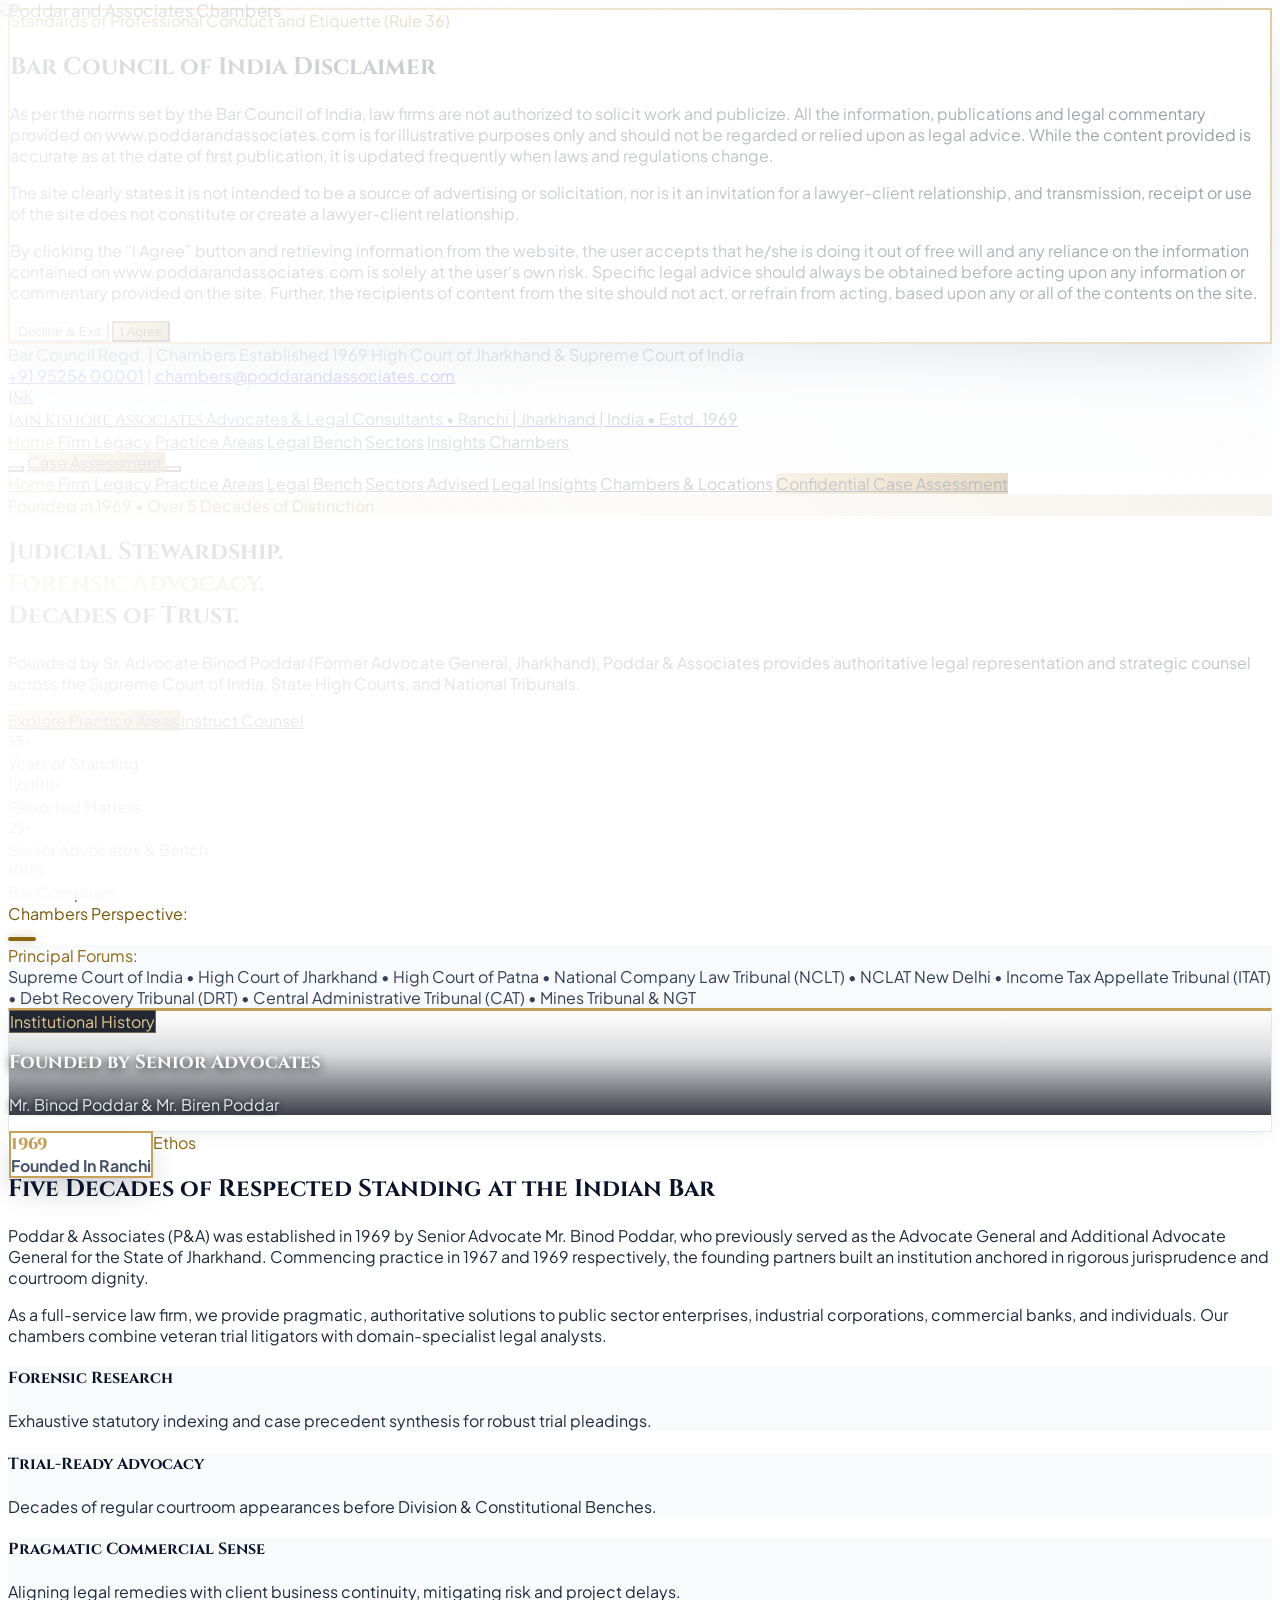
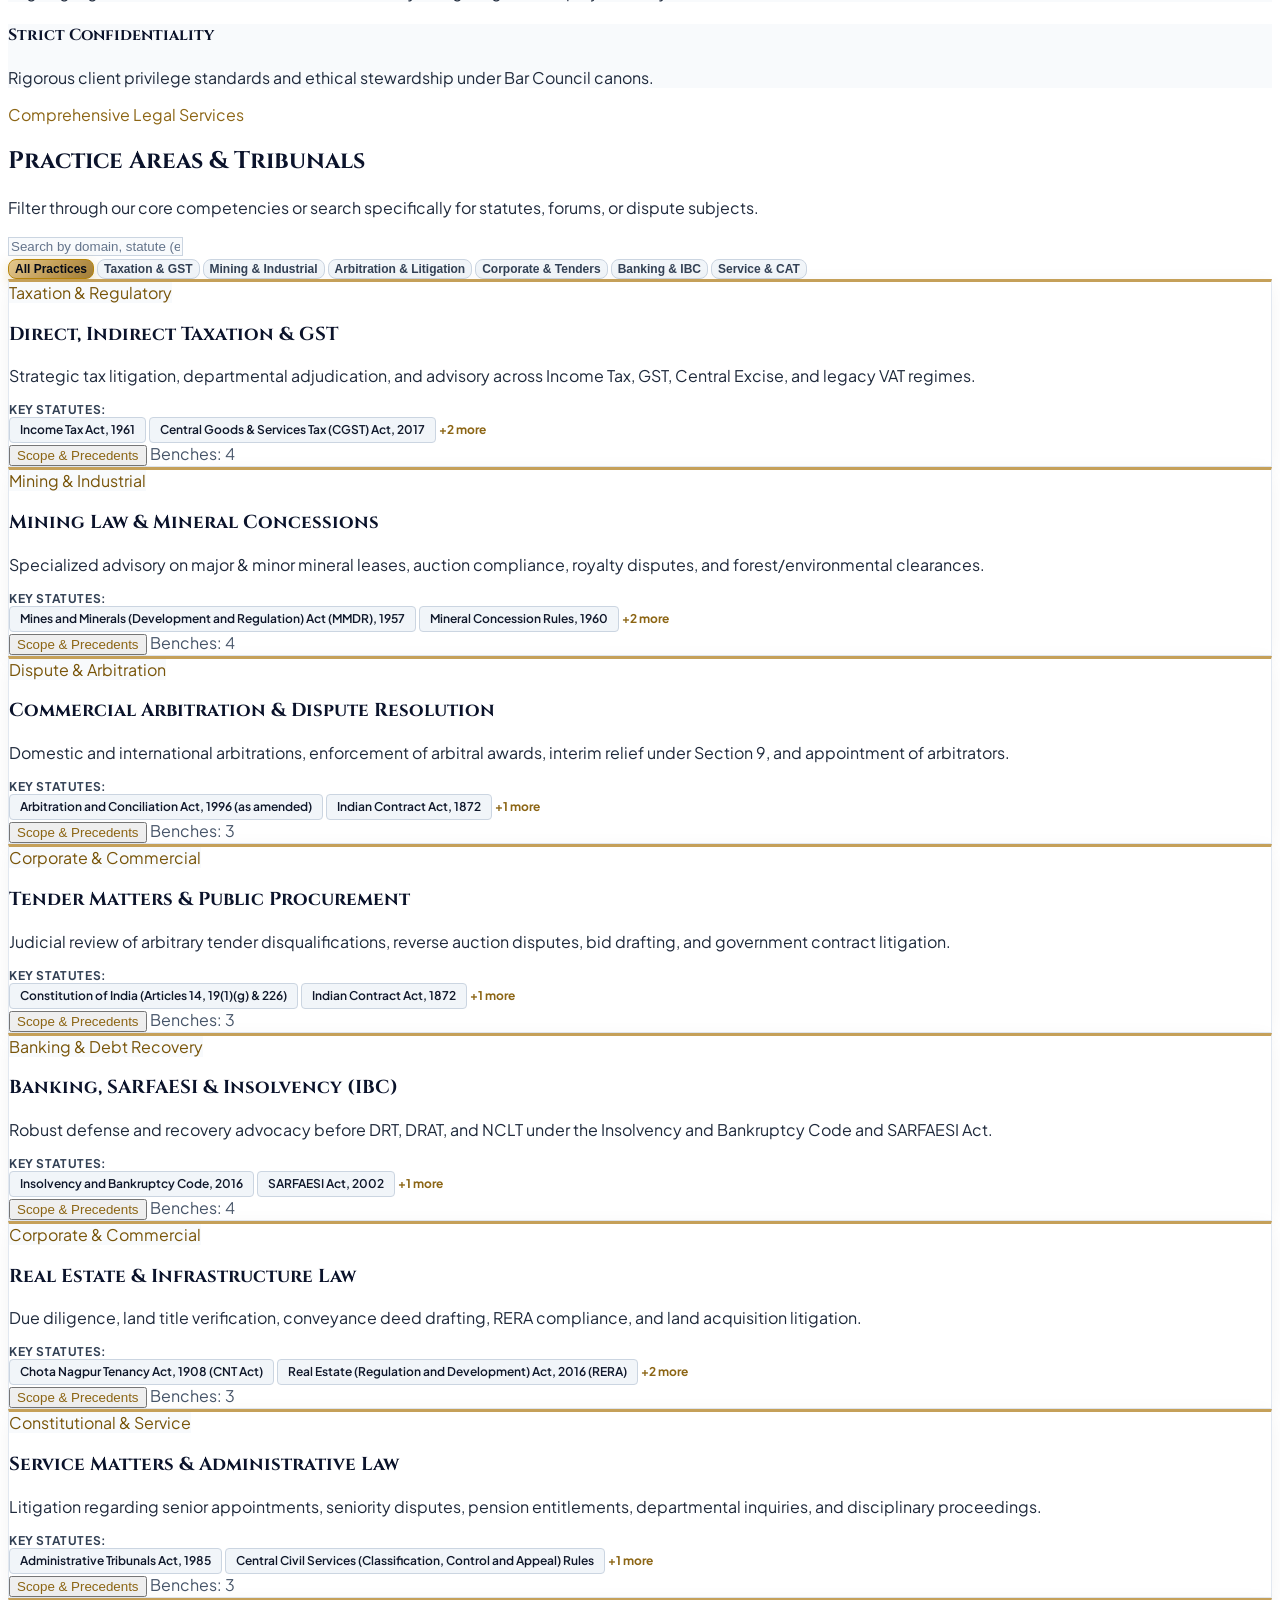
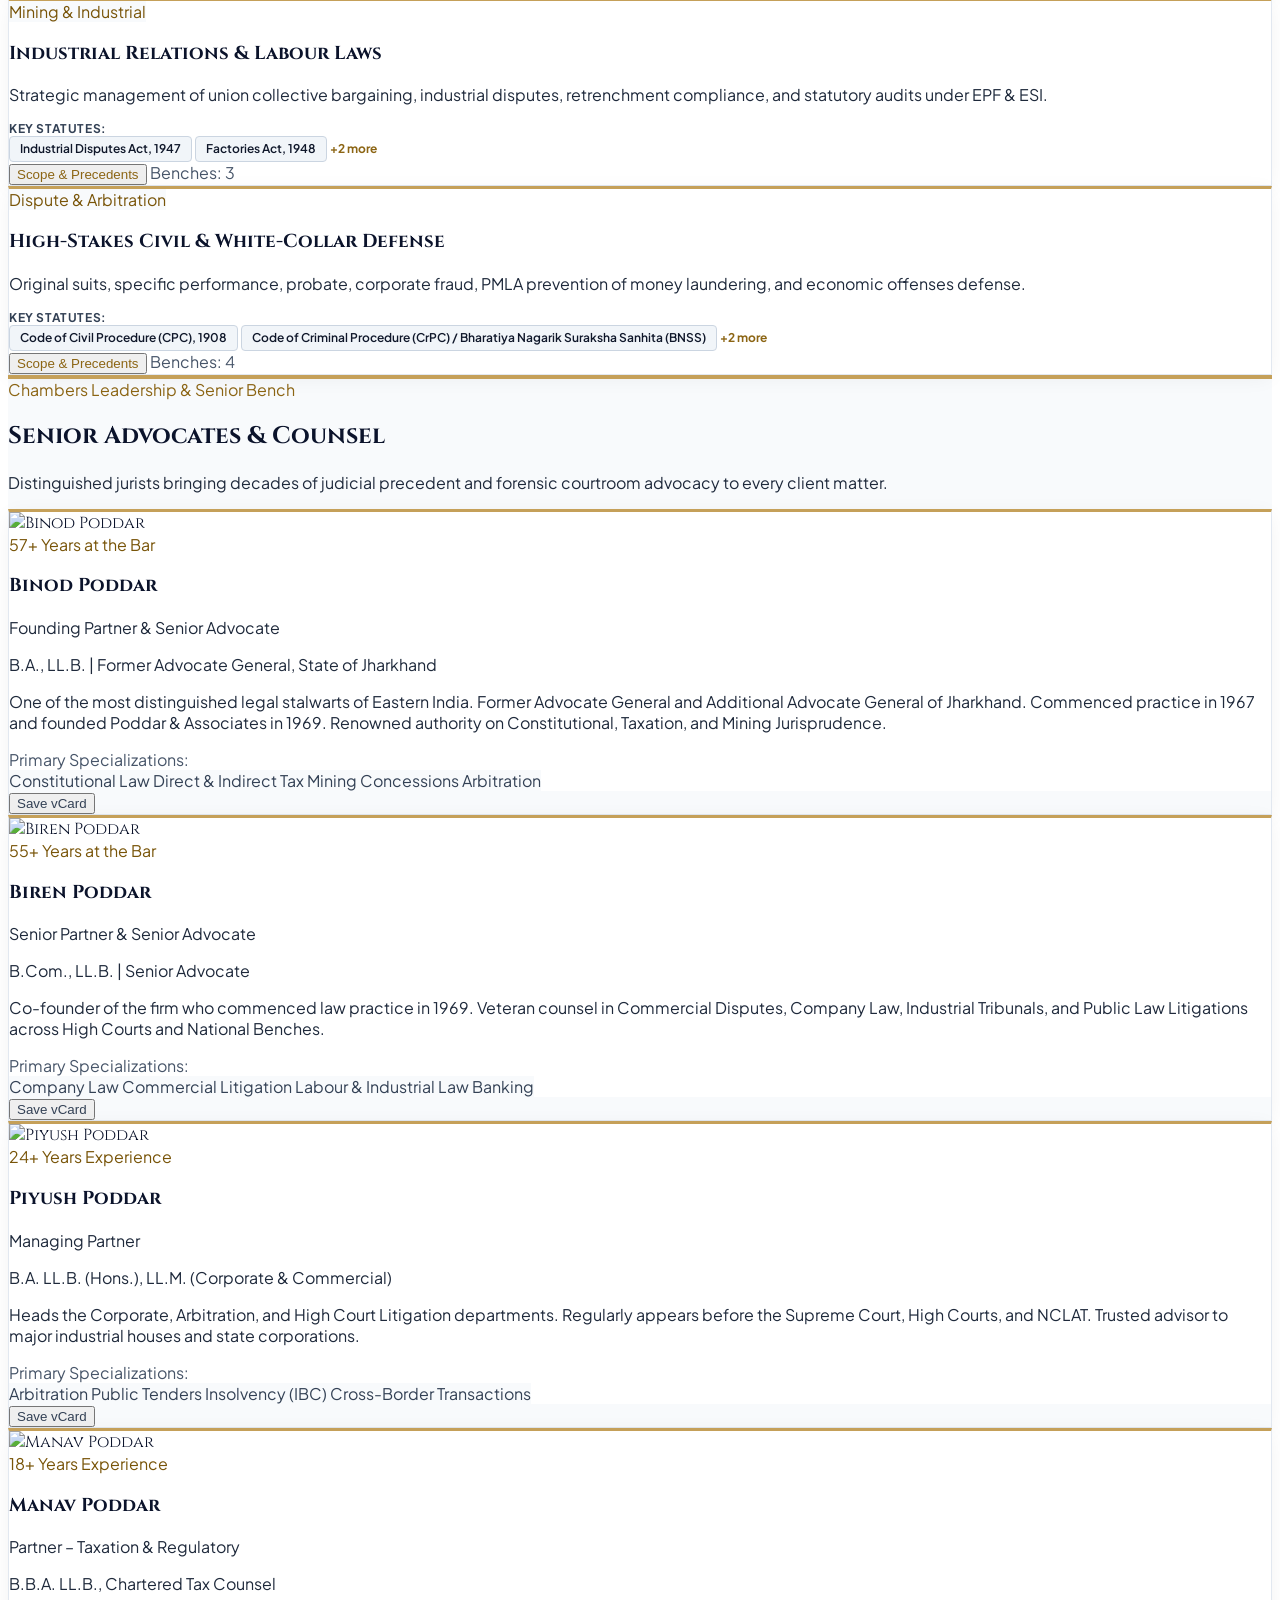
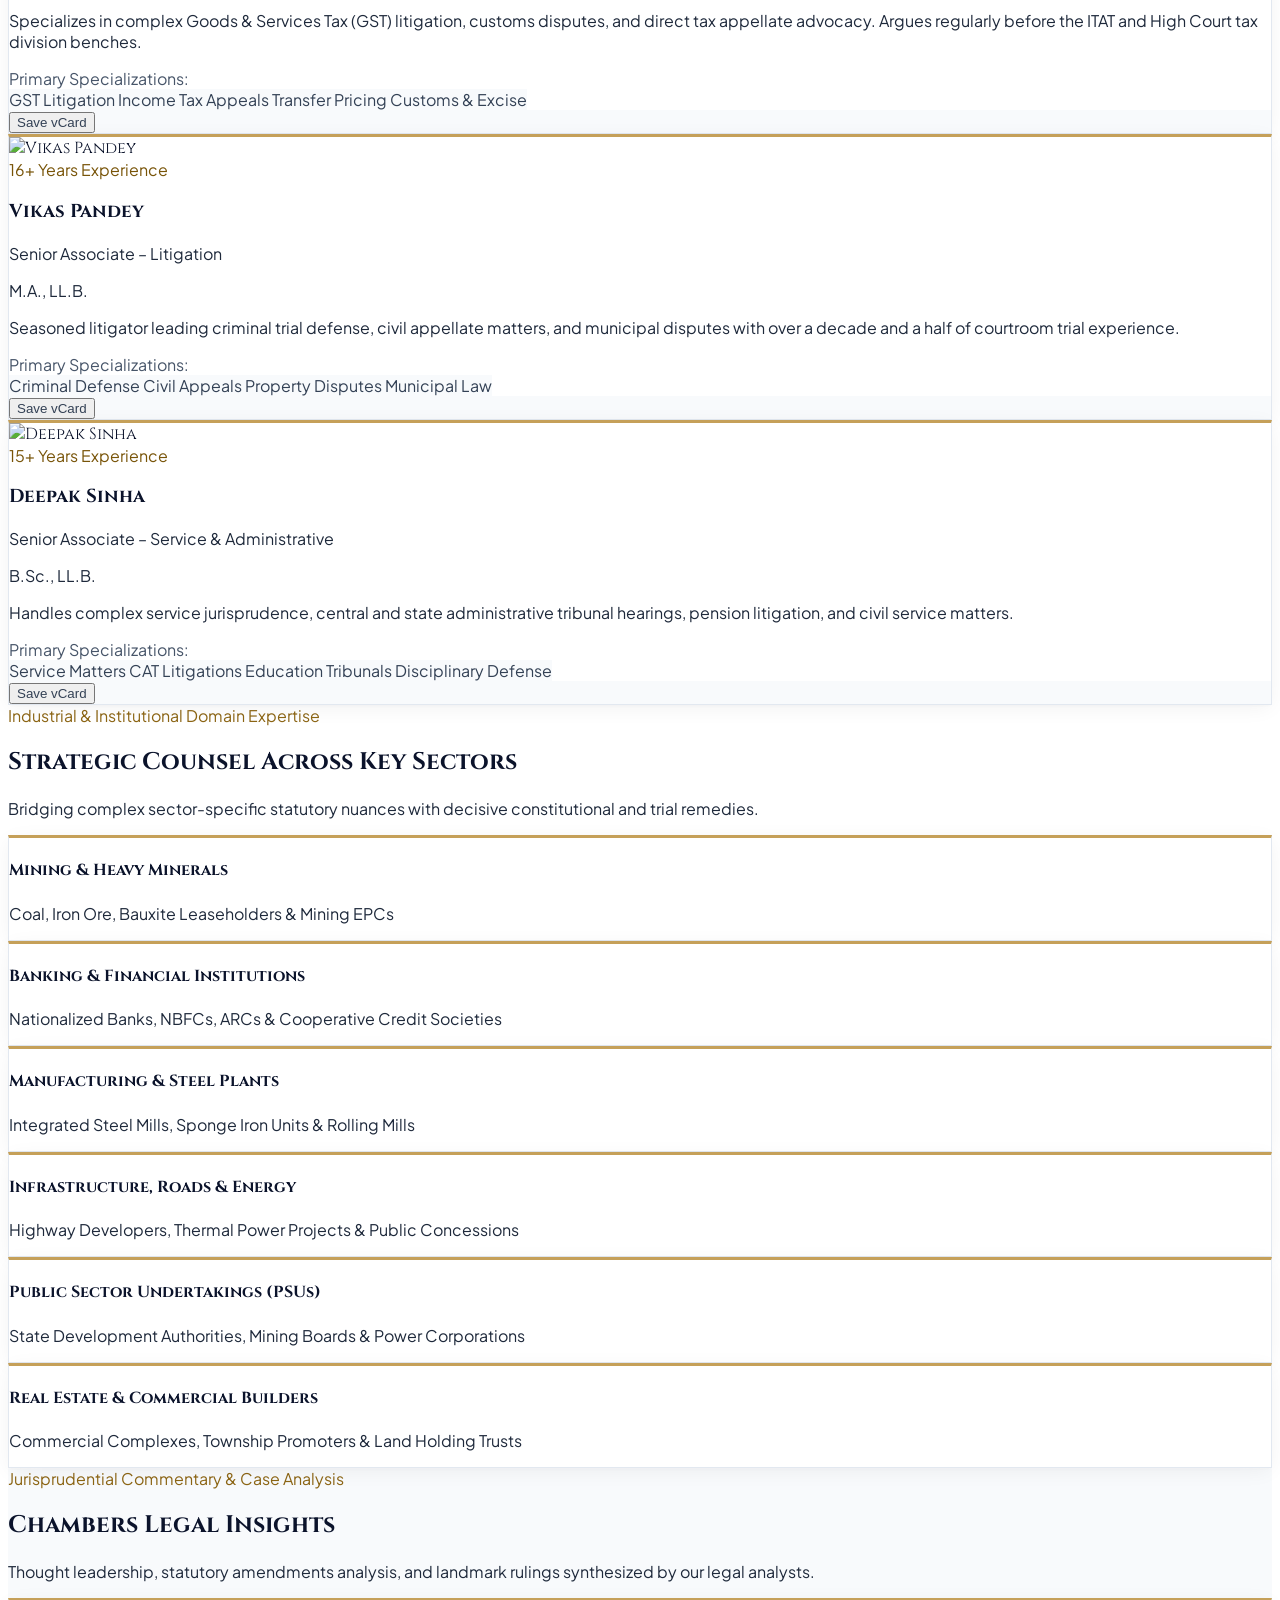
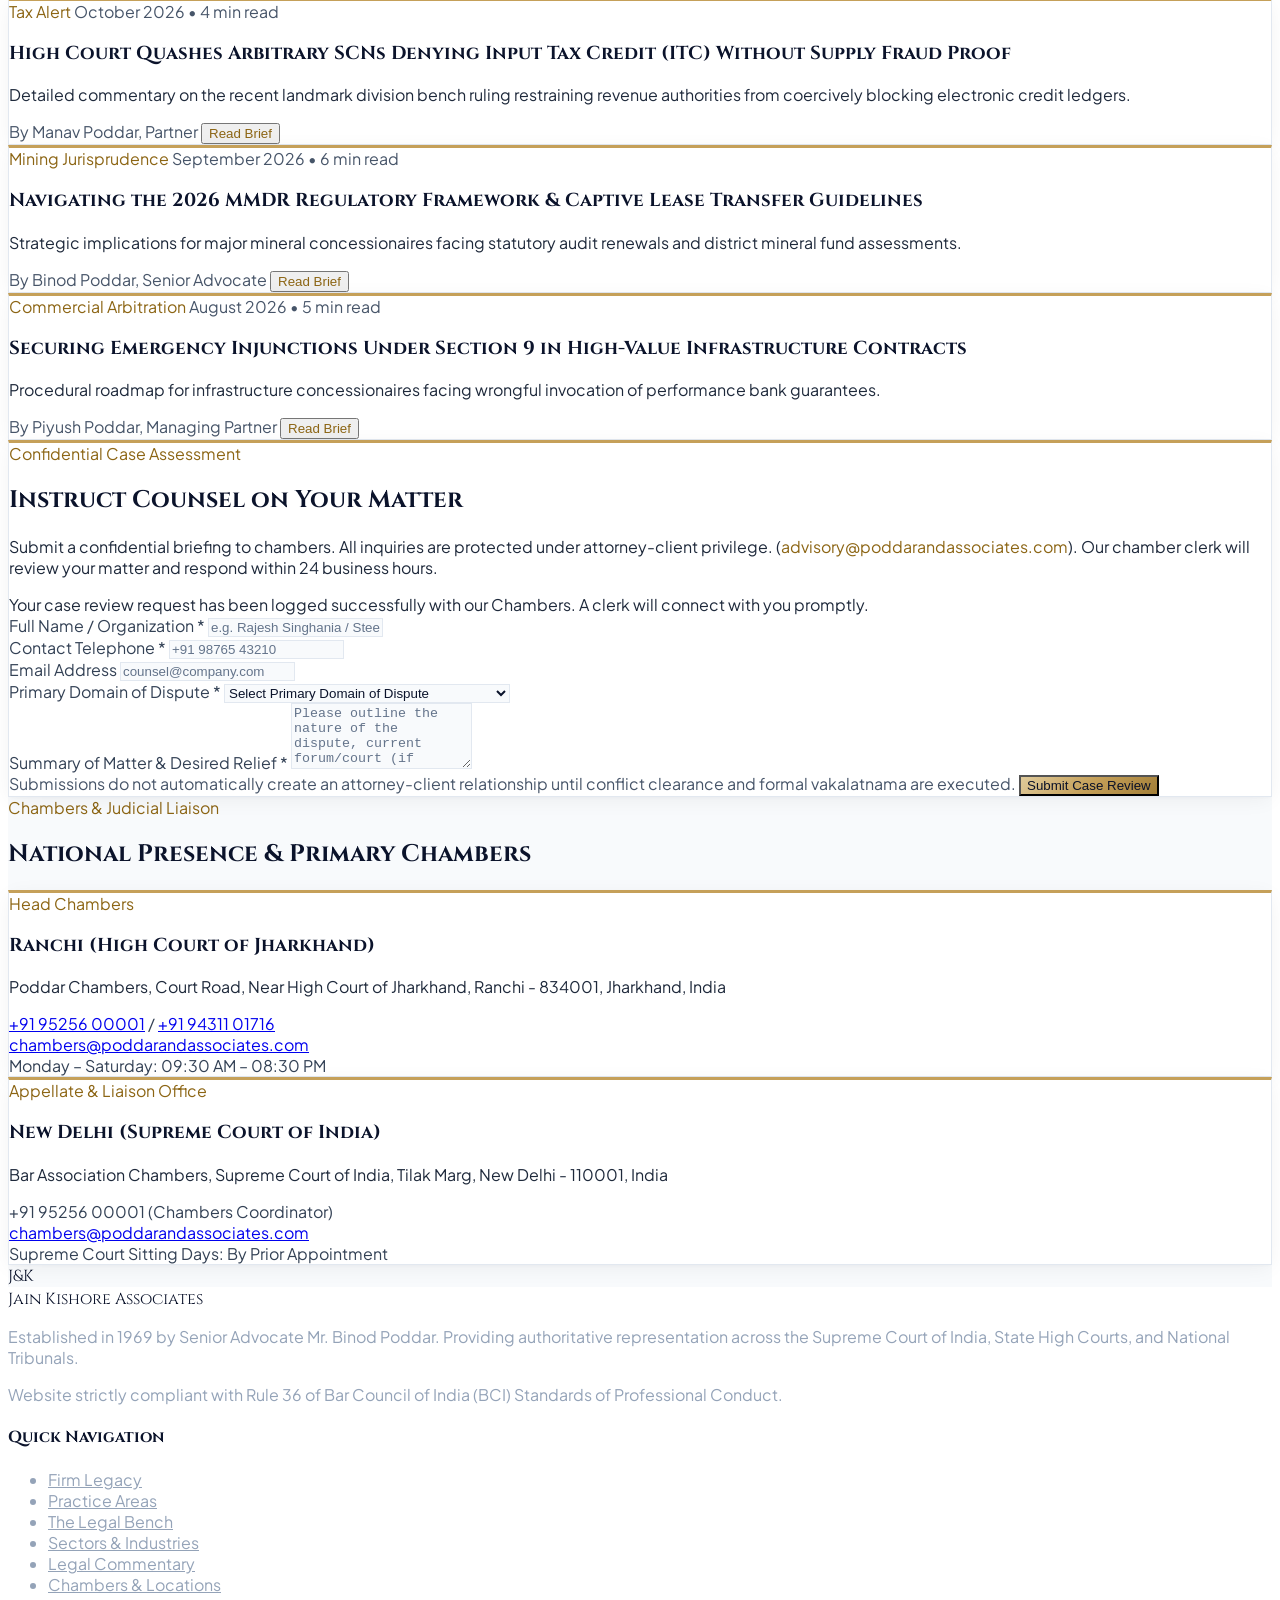
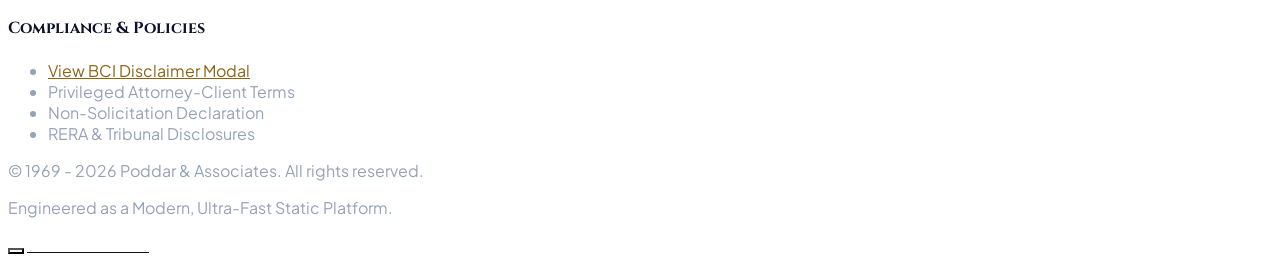
==== index.html @ ffae6d09 "Initial commit: Jain Kishore Associates law firm website (Modern & Classic variants)" ====
<!DOCTYPE html>
<html lang="en" class="scroll-smooth">
<head>
  <meta charset="UTF-8">
  <meta name="viewport" content="width=device-width, initial-scale=1.0">
  <title>Poddar & Associates | Advocates, Solicitors & Legal Consultants</title>
  <meta name="description" content="Poddar & Associates (Est. 1969) is a premier full-service law firm in Ranchi, Jharkhand, representing clients in Supreme Court, High Courts, ITAT, NCLT, DRT and mining tribunals.">
  <meta name="keywords" content="Law firm Ranchi, Poddar and Associates, Advocate General Jharkhand, Mining lawyer, Tax advocate ITAT, NCLT advocate Ranchi, High Court advocate">

  <!-- Open Graph -->
  <meta property="og:title" content="Poddar & Associates | Premier Law Firm (Est. 1969)">
  <meta property="og:description" content="Over five decades of judicial stewardship and courtroom advocacy across High Courts, Supreme Court, and National Tribunals.">
  <meta property="og:type" content="website">

  <!-- Tailwind CSS CDN -->
  <script src="https://cdn.tailwindcss.com"></script>
  <script>
    tailwind.config = {
      theme: {
        extend: {
          colors: {
            gold: {
              DEFAULT: '#C5A059',
              light: '#E0C78E',
              dark: '#9A7B38',
            },
            navy: {
              950: '#060B17',
              900: '#0B1426',
              800: '#101E38',
              700: '#182C50',
            }
          }
        }
      }
    }
  </script>

  <!-- Lucide Icons -->
  <script src="https://unpkg.com/lucide@latest"></script>

  <!-- Custom Stylesheet -->
  <link rel="stylesheet" href="css/styles.css">

  <!-- Schema.org JSON-LD -->
  <script type="application/ld+json">
  {
    "@context": "https://schema.org",
    "@type": "LegalService",
    "name": "Poddar & Associates",
    "description": "Full-service premier law firm established in 1969 in Ranchi, Jharkhand.",
    "telephone": "+91-9525600001",
    "email": "chambers@poddarandassociates.com",
    "address": {
      "@type": "PostalAddress",
      "streetAddress": "Poddar Chambers, Court Road",
      "addressLocality": "Ranchi",
      "addressRegion": "Jharkhand",
      "postalCode": "834001",
      "addressCountry": "IN"
    },
    "founder": [
      {
        "@type": "Person",
        "name": "Binod Poddar",
        "jobTitle": "Senior Advocate, Former Advocate General State of Jharkhand"
      },
      {
        "@type": "Person",
        "name": "Biren Poddar",
        "jobTitle": "Senior Advocate"
      }
    ]
  }
  </script>
</head>
<body class="bg-navy-950 text-slate-100 font-sans antialiased selection:bg-gold selection:text-navy-950" data-page="home">

  <!-- =========================================================================
       1. MANDATORY BAR COUNCIL OF INDIA (BCI) DISCLAIMER MODAL
       ========================================================================= -->
  <div id="bciModal" class="fixed inset-0 z-50 bg-black/85 backdrop-blur-md hidden items-center justify-center p-4">
    <div class="modal-content luxury-card max-w-2xl w-full rounded-2xl p-6 sm:p-9 border-2 border-gold/40 shadow-2xl relative">
      <div class="text-center mb-6">
        <div class="w-16 h-16 mx-auto mb-3 rounded-full bg-navy-900 border border-gold/40 flex items-center justify-center text-gold shadow-lg">
          <i data-lucide="scale" class="w-8 h-8"></i>
        </div>
        <span id="bciModalSubtitle" class="text-xs font-semibold uppercase tracking-widest text-gold px-3 py-1 rounded bg-navy-950 border border-gold/30">
          Statutory Compliance Notice
        </span>
        <h2 id="bciModalTitle" class="font-cinzel text-2xl sm:text-3xl font-bold text-white mt-3">Bar Council of India Disclaimer</h2>
      </div>

      <div id="bciModalBody" class="text-slate-300 text-xs sm:text-sm leading-relaxed space-y-3.5 max-h-[48vh] overflow-y-auto pr-2 border-y border-slate-800/80 py-4 font-light text-justify">
        <p>
          As per the norms set by the Bar Council of India, law firms are not authorized to solicit work and publicize. All the information, publications and legal commentary provided on <span class="text-gold font-mono">www.poddarandassociates.com</span> is for illustrative purposes only and should not be regarded or relied upon as legal advice. While the content provided is accurate as at the date of first publication, it is updated frequently when laws and regulations change.
        </p>
        <p>
          The site clearly states it is not intended to be a source of advertising or solicitation, nor is it an invitation for a lawyer-client relationship, and transmission, receipt or use of the site does not constitute or create a lawyer-client relationship.
        </p>
        <p>
          By clicking the “I Agree” button and retrieving information from the website, the user accepts that he/she is doing it out of free will and any reliance on the information contained on <span class="text-gold font-mono">www.poddarandassociates.com</span> is solely at the user's own risk. Specific legal advice should always be obtained before acting upon any information or commentary provided on the site. Further, the recipients of content from the site should not act, or refrain from acting, based upon any or all of the contents on the site.
        </p>
      </div>

      <div class="mt-6 flex flex-col sm:flex-row items-center justify-end gap-3.5">
        <button id="bciDeclineBtn" class="w-full sm:w-auto px-5 py-2.5 rounded-lg text-xs uppercase tracking-wider font-semibold text-slate-400 hover:text-white border border-slate-700 hover:border-slate-500 transition-colors">
          Decline & Exit
        </button>
        <button id="bciAcceptBtn" class="w-full sm:w-auto gold-gradient-bg text-navy-950 px-7 py-2.5 rounded-lg text-xs uppercase tracking-wider font-bold shadow-lg hover:brightness-110 transition-all flex items-center justify-center">
          <i data-lucide="check" class="w-4 h-4 mr-1.5"></i>
          I Agree
        </button>
      </div>
    </div>
  </div>

  <!-- =========================================================================
       2. TOP PRESTIGE BAR
       ========================================================================= -->
  <header class="border-b border-gold/15 bg-navy-950/95 sticky top-0 z-40 backdrop-blur-md">
    <!-- Super Top Contact Ribbon -->
    <div class="hidden lg:block border-b border-slate-800/60 text-xs py-2 px-6 text-slate-400 font-mono">
      <div class="max-w-7xl mx-auto flex items-center justify-between">
        <div class="flex items-center space-x-6">
          <span class="header-reg-notice flex items-center text-slate-300">
            <i data-lucide="shield-check" class="w-3.5 h-3.5 text-gold mr-1.5"></i>
            Bar Council Regd. | Chambers Established 1969
          </span>
          <span class="header-courts-notice flex items-center">
            <i data-lucide="map-pin" class="w-3.5 h-3.5 text-gold mr-1.5"></i>
            High Court of Jharkhand & Supreme Court of India
          </span>
        </div>
        <div class="flex items-center space-x-5">
          <a href="tel:9525600001" class="firm-phone-primary hover:text-gold transition-colors flex items-center">
            <i data-lucide="phone" class="w-3.5 h-3.5 text-gold mr-1.5"></i> +91 95256 00001
          </a>
          <span class="text-slate-700">|</span>
          <a href="mailto:chambers@poddarandassociates.com" class="firm-email-general hover:text-gold transition-colors flex items-center">
            <i data-lucide="mail" class="w-3.5 h-3.5 text-gold mr-1.5"></i> chambers@poddarandassociates.com
          </a>
        </div>
      </div>
    </div>

    <!-- Main Navigation Bar -->
    <nav class="max-w-7xl mx-auto px-4 sm:px-6 py-4 flex items-center justify-between">
      <!-- Logo Branding -->
      <a href="index.html" class="flex items-center space-x-3.5 group">
        <div class="firm-short-name w-12 h-12 rounded-xl bg-navy-900 border-2 border-gold flex items-center justify-center font-cinzel text-xl font-black text-gold shadow-md group-hover:border-gold-light transition-colors">
          P&A
        </div>
        <div>
          <span class="firm-name font-cinzel text-xl sm:text-2xl font-bold tracking-wider text-white block">
            PODDAR <span class="text-gold">&</span> ASSOCIATES
          </span>
          <span class="firm-designation text-[10px] tracking-widest uppercase font-semibold text-slate-400 block -mt-1 font-mono">
            Advocates & Legal Consultants • Estd. 1969
          </span>
        </div>
      </a>

      <!-- Desktop Navigation Links -->
      <div class="hidden xl:flex items-center space-x-8 text-sm font-medium">
        <a href="index.html" class="text-gold font-semibold">Home</a>
        <a href="about.html" class="text-slate-300 hover:text-gold transition-colors">Firm Legacy</a>
        <a href="practices.html" class="text-slate-300 hover:text-gold transition-colors">Practice Areas</a>
        <a href="team.html" class="text-slate-300 hover:text-gold transition-colors">Legal Bench</a>
        <a href="#sectors" class="text-slate-300 hover:text-gold transition-colors">Sectors</a>
        <a href="#insights" class="text-slate-300 hover:text-gold transition-colors">Insights</a>
        <a href="contact.html" class="text-slate-300 hover:text-gold transition-colors">Chambers</a>
      </div>

      <!-- Action Button & Theme Switcher -->
      <div class="flex items-center space-x-3">
        <button id="themeToggleBtn" class="w-9 h-9 rounded-lg border border-slate-300 dark:border-slate-700 hover:border-gold bg-navy-800 flex items-center justify-center transition-colors shadow-sm" title="Toggle Light / Dark Mode">
          <i data-lucide="moon" class="w-4 h-4 text-slate-700"></i>
        </button>

        <a href="contact.html#consultation" class="hidden md:flex gold-gradient-bg text-navy-950 font-bold px-5 py-2.5 rounded-lg text-xs uppercase tracking-wider hover:brightness-110 transition-all shadow-md items-center">
          <i data-lucide="shield" class="w-4 h-4 mr-1.5"></i>
          Case Assessment
        </a>

        <!-- Mobile Hamburger -->
        <button id="mobileMenuBtn" class="xl:hidden p-2 rounded-lg bg-navy-900 border border-gold/30 text-gold" aria-label="Toggle Menu">
          <i data-lucide="menu" class="w-6 h-6"></i>
        </button>
      </div>
    </nav>

    <!-- Mobile Dropdown -->
    <div id="mobileNav" class="xl:hidden hidden border-t border-slate-800 bg-navy-900/98 px-6 py-5 space-y-4">
      <a href="index.html" class="mobile-nav-link block text-sm font-medium text-gold">Home</a>
      <a href="about.html" class="mobile-nav-link block text-sm font-medium text-slate-200 hover:text-gold">Firm Legacy</a>
      <a href="practices.html" class="mobile-nav-link block text-sm font-medium text-slate-200 hover:text-gold">Practice Areas</a>
      <a href="team.html" class="mobile-nav-link block text-sm font-medium text-slate-200 hover:text-gold">Legal Bench</a>
      <a href="#sectors" class="mobile-nav-link block text-sm font-medium text-slate-200 hover:text-gold">Sectors Advised</a>
      <a href="#insights" class="mobile-nav-link block text-sm font-medium text-slate-200 hover:text-gold">Legal Insights</a>
      <a href="contact.html" class="mobile-nav-link block text-sm font-medium text-slate-200 hover:text-gold">Chambers & Locations</a>
      <a href="contact.html#consultation" class="mobile-nav-link block text-center gold-gradient-bg text-navy-950 font-bold py-2.5 rounded-lg text-xs uppercase tracking-wider">
        Confidential Case Assessment
      </a>
    </div>
  </header>

  <!-- =========================================================================
       3. HERO SECTION
       ========================================================================= -->
  <section id="heroSection" class="relative pt-16 pb-24 lg:pt-24 lg:pb-32 overflow-hidden border-b border-slate-800">
    <!-- Hero Media Background Carousel (Infinite Loop - Photos & Videos) -->
    <div id="heroCarouselBg">
      <div id="heroSlidesTrack" class="w-full h-full relative">
        <!-- Injected dynamically via main.js from data.js -->
      </div>
      <div class="hero-overlay"></div>
    </div>

    <!-- Subtle Background Ambient Glow -->
    <div class="absolute -top-40 right-0 w-96 h-96 bg-gold/10 rounded-full blur-3xl pointer-events-none z-10"></div>
    <div class="absolute bottom-0 left-0 w-80 h-80 bg-blue-900/15 rounded-full blur-3xl pointer-events-none z-10"></div>

    <div class="max-w-7xl mx-auto px-4 sm:px-6 relative z-20">
      <div class="max-w-3xl">
        <!-- Prestige Badge -->
        <div id="heroPrestigeBadge" class="inline-flex items-center space-x-2 px-3.5 py-1.5 rounded-full bg-navy-900/80 border border-gold/40 mb-6 shimmer-badge backdrop-blur-sm">
          <i data-lucide="award" class="w-4 h-4 text-gold"></i>
          <span class="text-xs uppercase tracking-widest font-semibold text-gold-light">
            Founded in 1969 • Over 5 Decades of Distinction
          </span>
        </div>

        <h1 id="heroHeadline" class="font-cinzel text-3xl sm:text-5xl lg:text-6xl font-extrabold text-white leading-tight mb-6 hero-title-shadow">
          Judicial Stewardship. <br>
          <span class="text-gold-gradient">Forensic Advocacy.</span> <br>
          Decades of Trust.
        </h1>

        <p id="heroDescription" class="text-slate-200 text-base sm:text-lg leading-relaxed mb-8 font-light hero-subtext-shadow">
          Founded by <strong>Sr. Advocate Binod Poddar</strong> (Former Advocate General, Jharkhand), Poddar & Associates provides authoritative legal representation and strategic counsel across the Supreme Court of India, State High Courts, and National Tribunals.
        </p>

        <div class="flex flex-wrap items-center gap-4 mb-14">
          <a id="heroCtaPrimary" href="#practices" class="gold-gradient-bg text-navy-950 font-bold px-7 py-3.5 rounded-xl text-xs uppercase tracking-wider hover:brightness-110 shadow-xl transition-all flex items-center">
            <span>Explore Practice Areas</span>
            <i data-lucide="arrow-right" class="w-4 h-4 ml-2"></i>
          </a>
          <a id="heroCtaSecondary" href="#consultation" class="px-6 py-3.5 rounded-xl text-xs uppercase tracking-wider font-semibold text-white border border-gold/40 hover:bg-gold/10 transition-colors flex items-center backdrop-blur-sm">
            <i data-lucide="file-text" class="w-4 h-4 mr-2 text-gold"></i>
            <span>Instruct Counsel</span>
          </a>
        </div>

        <!-- Credential Metrics Grid -->
        <div id="heroMetricsContainer" class="grid grid-cols-2 sm:grid-cols-4 gap-4 pt-8 border-t border-slate-800/80">
          <div>
            <div class="font-cinzel text-2xl sm:text-3xl font-extrabold text-white">55+</div>
            <div class="text-xs text-slate-400 uppercase tracking-wider font-medium mt-0.5">Years of Standing</div>
          </div>
          <div>
            <div class="font-cinzel text-2xl sm:text-3xl font-extrabold text-gold">12,000+</div>
            <div class="text-xs text-slate-400 uppercase tracking-wider font-medium mt-0.5">Reported Matters</div>
          </div>
          <div>
            <div class="font-cinzel text-2xl sm:text-3xl font-extrabold text-white">25+</div>
            <div class="text-xs text-slate-400 uppercase tracking-wider font-medium mt-0.5">Senior Advocates & Bench</div>
          </div>
          <div>
            <div class="font-cinzel text-2xl sm:text-3xl font-extrabold text-gold">100%</div>
            <div class="text-xs text-slate-400 uppercase tracking-wider font-medium mt-0.5">Bar Compliant</div>
          </div>
        </div>

        <!-- Hero Carousel Dots Navigation -->
        <div class="pt-8 flex items-center space-x-3">
          <div class="text-[10px] uppercase font-mono tracking-widest text-gold-light font-semibold mr-1">Chambers Perspective:</div>
          <div id="heroCarouselDots" class="flex items-center space-x-2"></div>
        </div>
      </div>
    </div>
  </section>

  <!-- =========================================================================
       4. COURTS & TRIBUNALS TICKER / ACCREDITATION
       ========================================================================= -->
  <section class="py-5 bg-navy-900 border-b border-slate-800 overflow-hidden">
    <div class="max-w-7xl mx-auto px-4 sm:px-6">
      <div class="flex items-center space-x-6 text-xs uppercase tracking-widest text-slate-400 font-mono">
        <span class="text-gold font-bold shrink-0 flex items-center">
          <i data-lucide="landmark" class="w-4 h-4 mr-1.5"></i> Principal Forums:
        </span>
        <div id="courtsTickerContainer" class="flex flex-wrap items-center gap-x-6 gap-y-2 text-slate-300">
          <span class="hover:text-gold transition-colors">Supreme Court of India</span>
          <span class="text-gold/40">•</span>
          <span class="hover:text-gold transition-colors">High Court of Jharkhand</span>
          <span class="text-gold/40">•</span>
          <span class="hover:text-gold transition-colors">National Company Law Tribunal (NCLT)</span>
          <span class="text-gold/40">•</span>
          <span class="hover:text-gold transition-colors">Income Tax Appellate Tribunal (ITAT)</span>
          <span class="text-gold/40">•</span>
          <span class="hover:text-gold transition-colors">Debt Recovery Tribunal (DRT)</span>
          <span class="text-gold/40">•</span>
          <span class="hover:text-gold transition-colors">Central Administrative Tribunal (CAT)</span>
          <span class="text-gold/40">•</span>
          <span class="hover:text-gold transition-colors">Mines Tribunal & NGT</span>
        </div>
      </div>
    </div>
  </section>

  <!-- =========================================================================
       5. FIRM LEGACY & ABOUT SECTION
       ========================================================================= -->
  <section id="about" class="py-20 lg:py-28 relative border-b border-slate-800">
    <div class="max-w-7xl mx-auto px-4 sm:px-6">
      <div class="grid grid-cols-1 lg:grid-cols-12 gap-12 items-center">
        <!-- Left: Image & Badge Showcase -->
        <div class="lg:col-span-5 relative">
          <div class="luxury-card rounded-2xl p-7 border-2 border-gold/30 relative">
            <div id="aboutChambersCard" class="photo-overlay-card w-full h-80 rounded-xl border border-gold/30 flex flex-col justify-end p-6 relative overflow-hidden bg-cover bg-center shadow-inner">
              <div class="relative z-10">
                <span id="aboutCardTag" class="photo-tag text-xs uppercase tracking-widest font-bold text-gold px-2.5 py-1 rounded bg-navy-950/90 border border-gold/40 inline-block mb-2">
                  Institutional History
                </span>
                <h3 id="aboutCardTitle" class="font-cinzel text-2xl font-bold !text-white mt-1">Founded by Senior Advocates</h3>
                <p id="aboutCardSubtext" class="text-xs !text-slate-200 mt-1 font-mono">Mr. Binod Poddar & Mr. Biren Poddar</p>
              </div>
            </div>

            <!-- Floating Seal Badge -->
            <div class="seal-badge absolute -bottom-6 -right-4 z-30 bg-navy-950 border-2 border-gold p-4 rounded-xl shadow-2xl text-center">
              <div id="aboutSealYear" class="seal-year font-cinzel text-3xl font-extrabold text-gold">1969</div>
              <div id="aboutSealCity" class="seal-label text-[10px] uppercase font-bold tracking-widest text-slate-400">Founded In Ranchi</div>
            </div>
          </div>
        </div>

        <!-- Right: Story & Pillars -->
        <div class="lg:col-span-7">
          <span id="aboutSubtitle" class="text-xs uppercase tracking-widest font-bold text-gold block mb-2">Heritage & Judicial Ethos</span>
          <h2 id="aboutTitle" class="font-cinzel text-3xl sm:text-4xl font-extrabold text-white mb-6 leading-snug">
            Five Decades of Respected Standing at the Indian Bar
          </h2>
          <p id="aboutStoryP1" class="text-slate-300 text-sm sm:text-base leading-relaxed mb-5 font-light">
            <strong>Poddar & Associates (P&A)</strong> was established in 1969 by Senior Advocate Mr. Binod Poddar, who previously served as the <em>Advocate General</em> and <em>Additional Advocate General for the State of Jharkhand</em>. Commencing practice in 1967 and 1969 respectively, the founding partners built an institution anchored in rigorous jurisprudence and courtroom dignity.
          </p>
          <p id="aboutStoryP2" class="text-slate-400 text-sm leading-relaxed mb-8">
            As a full-service law firm, we provide pragmatic, authoritative solutions to public sector enterprises, industrial corporations, commercial banks, and individuals. Our chambers combine veteran trial litigators with domain-specialist legal analysts.
          </p>

          <!-- Core Pillars Grid -->
          <div id="aboutPillarsContainer" class="grid grid-cols-1 sm:grid-cols-2 gap-4">
            <div class="p-4 rounded-xl bg-navy-900 border border-gold/20">
              <div class="flex items-center space-x-3 mb-2">
                <i data-lucide="scale" class="w-5 h-5 text-gold"></i>
                <h4 class="font-cinzel text-sm font-bold text-white">Forensic Research</h4>
              </div>
              <p class="text-xs text-slate-400">Exhaustive statutory indexing and case precedent synthesis for robust trial pleadings.</p>
            </div>

            <div class="p-4 rounded-xl bg-navy-900 border border-gold/20">
              <div class="flex items-center space-x-3 mb-2">
                <i data-lucide="shield-alert" class="w-5 h-5 text-gold"></i>
                <h4 class="font-cinzel text-sm font-bold text-white">Trial-Ready Advocacy</h4>
              </div>
              <p class="text-xs text-slate-400">Decades of regular courtroom appearances before Division & Constitutional Benches.</p>
            </div>

            <div class="p-4 rounded-xl bg-navy-900 border border-gold/20">
              <div class="flex items-center space-x-3 mb-2">
                <i data-lucide="check-circle-2" class="w-5 h-5 text-gold"></i>
                <h4 class="font-cinzel text-sm font-bold text-white">Pragmatic Commercial Sense</h4>
              </div>
              <p class="text-xs text-slate-400">Aligning legal remedies with client business continuity, mitigating risk and project delays.</p>
            </div>

            <div class="p-4 rounded-xl bg-navy-900 border border-gold/20">
              <div class="flex items-center space-x-3 mb-2">
                <i data-lucide="lock" class="w-5 h-5 text-gold"></i>
                <h4 class="font-cinzel text-sm font-bold text-white">Strict Confidentiality</h4>
              </div>
              <p class="text-xs text-slate-400">Rigorous client privilege standards and ethical stewardship under Bar Council canons.</p>
            </div>
          </div>
        </div>
      </div>
    </div>
  </section>

  <!-- =========================================================================
       6. CATEGORIZED PRACTICE AREAS (THE KEY VALUE ADD)
       ========================================================================= -->
  <section id="practices" class="py-20 lg:py-28 relative border-b border-slate-800 bg-navy-950">
    <div class="max-w-7xl mx-auto px-4 sm:px-6">
      <div class="flex flex-col md:flex-row md:items-end justify-between mb-12">
        <div>
          <span id="practiceSubtitle" class="text-xs uppercase tracking-widest font-bold text-gold block mb-2">Comprehensive Legal Services</span>
          <h2 id="practiceTitle" class="font-cinzel text-3xl sm:text-4xl font-extrabold text-white">Practice Areas & Tribunals</h2>
        </div>
        <p id="practiceDesc" class="text-slate-400 text-sm max-w-md mt-3 md:mt-0">
          Filter through our core competencies or search specifically for statutes, forums, or dispute subjects.
        </p>
      </div>

      <!-- Search & Filter Controls -->
      <div class="space-y-4 mb-10">
        <!-- Live Search Input -->
        <div class="relative max-w-md">
          <i data-lucide="search" class="w-4 h-4 text-slate-400 absolute left-3.5 top-3.5"></i>
          <input type="text" id="practiceSearchInput" placeholder="Search by domain, statute (e.g. GST, MMDR, IBC)..." class="w-full bg-navy-900 border border-gold/25 rounded-xl pl-10 pr-4 py-2.5 text-xs text-white placeholder-slate-500 focus:outline-none focus:border-gold transition-colors">
        </div>

        <!-- Category Tabs -->
        <div class="flex flex-wrap items-center gap-2 border-b border-slate-800 pb-4 text-xs font-semibold">
          <button class="practice-filter-btn active-filter-tab active px-4 py-2" data-category="all">
            All Practices
          </button>
          <button class="practice-filter-btn inactive-filter-tab px-4 py-2" data-category="tax-regulatory">
            Taxation & GST
          </button>
          <button class="practice-filter-btn inactive-filter-tab px-4 py-2" data-category="mining-industrial">
            Mining & Industrial
          </button>
          <button class="practice-filter-btn inactive-filter-tab px-4 py-2" data-category="dispute-arbitration">
            Arbitration & Litigation
          </button>
          <button class="practice-filter-btn inactive-filter-tab px-4 py-2" data-category="corporate-commercial">
            Corporate & Tenders
          </button>
          <button class="practice-filter-btn inactive-filter-tab px-4 py-2" data-category="banking-debt">
            Banking & IBC
          </button>
          <button class="practice-filter-btn inactive-filter-tab px-4 py-2" data-category="constitutional-service">
            Service & CAT
          </button>
        </div>
      </div>

      <!-- Practice Cards Grid -->
      <div id="practiceCardsContainer" class="grid grid-cols-1 md:grid-cols-2 lg:grid-cols-3 gap-6">
        <!-- Injected dynamically via js/main.js and js/data.js -->
      </div>
    </div>
  </section>

  <!-- =========================================================================
       7. PRACTICE SCOPE MODAL (DEEP DIVE)
       ========================================================================= -->
  <div id="practiceModal" class="fixed inset-0 z-50 bg-black/85 backdrop-blur-md hidden items-center justify-center p-4">
    <div id="practiceModalContent" class="modal-content luxury-card max-w-3xl w-full rounded-2xl border-2 border-gold/40 shadow-2xl relative max-h-[90vh] overflow-y-auto">
      <!-- Populated via openPracticeModal() -->
    </div>
  </div>

  <!-- =========================================================================
       8. LEGAL BENCH / ATTORNEYS
       ========================================================================= -->
  <section id="attorneys" class="py-20 lg:py-28 relative border-b border-slate-800 bg-navy-900/60">
    <div class="max-w-7xl mx-auto px-4 sm:px-6">
      <div class="text-center max-w-2xl mx-auto mb-16">
        <span id="teamSubtitle" class="text-xs uppercase tracking-widest font-bold text-gold block mb-2">Our Advocates & Partners</span>
        <h2 id="teamTitle" class="font-cinzel text-3xl sm:text-4xl font-extrabold text-white">The Legal Bench</h2>
        <p id="teamDesc" class="text-slate-400 text-sm mt-3">
          Distinguished litigators, senior counsel, and regulatory advisors with extensive trial experience before High Courts and National Appellate Benches.
        </p>
      </div>

      <!-- Attorneys Grid -->
      <div id="attorneysContainer" class="grid grid-cols-1 md:grid-cols-2 lg:grid-cols-3 gap-6">
        <!-- Injected dynamically via js/main.js -->
      </div>
    </div>
  </section>

  <!-- =========================================================================
       9. SECTORS & CLIENT INDUSTRIES
       ========================================================================= -->
  <section id="sectors" class="py-20 lg:py-28 relative border-b border-slate-800 bg-navy-950">
    <div class="max-w-7xl mx-auto px-4 sm:px-6">
      <div class="text-center max-w-2xl mx-auto mb-16">
        <span id="sectorsSubtitle" class="text-xs uppercase tracking-widest font-bold text-gold block mb-2">Industry Experience</span>
        <h2 id="sectorsTitle" class="font-cinzel text-3xl sm:text-4xl font-extrabold text-white">Key Sectors We Counsel</h2>
        <p id="sectorsDesc" class="text-slate-400 text-sm mt-3">
          Delivering strategic legal solutions tailored to the operational realities of India's foundational industries.
        </p>
      </div>

      <div id="sectorsContainer" class="grid grid-cols-1 sm:grid-cols-2 lg:grid-cols-3 gap-5">
        <!-- Injected via js/main.js -->
      </div>
    </div>
  </section>

  <!-- =========================================================================
       10. LEGAL INSIGHTS & CASE COMMENTARY
       ========================================================================= -->
  <section id="insights" class="py-20 lg:py-28 relative border-b border-slate-800 bg-navy-900/40">
    <div class="max-w-7xl mx-auto px-4 sm:px-6">
      <div class="flex flex-col md:flex-row md:items-end justify-between mb-14">
        <div>
          <span id="insightsSubtitle" class="text-xs uppercase tracking-widest font-bold text-gold block mb-2">Thought Leadership</span>
          <h2 id="insightsTitle" class="font-cinzel text-3xl sm:text-4xl font-extrabold text-white">Legal Commentary & Briefs</h2>
        </div>
        <p id="insightsDesc" class="text-slate-400 text-sm max-w-md mt-3 md:mt-0">
          Regular analyses on landmark High Court rulings, statutory amendments, and commercial precedents.
        </p>
      </div>

      <div id="insightsContainer" class="grid grid-cols-1 md:grid-cols-3 gap-6">
        <!-- Injected via js/main.js -->
      </div>
    </div>
  </section>

  <!-- =========================================================================
       11. CONFIDENTIAL CONSULTATION / CASE ASSESSMENT FORM
       ========================================================================= -->
  <section id="consultation" class="py-20 lg:py-28 relative border-b border-slate-800 bg-navy-950">
    <div class="max-w-5xl mx-auto px-4 sm:px-6">
      <div class="luxury-card rounded-2xl p-8 sm:p-12 border-2 border-gold/30 shadow-2xl relative">
        <div class="max-w-2xl mb-8">
          <span id="consultationSubtitle" class="text-xs uppercase tracking-widest font-bold text-gold block mb-2">Direct Chambers Communication</span>
          <h2 id="consultationTitle" class="font-cinzel text-3xl font-extrabold text-white">Schedule Confidential Case Review</h2>
          <p id="consultationDesc" class="text-slate-300 text-xs sm:text-sm mt-2 leading-relaxed">
            All inquiries submitted through this form are treated as <strong>Strictly Privileged & Confidential</strong> legal communications directed to Senior Counsel (<span id="consultationEmailDisplay" class="firm-email-consult font-mono text-gold font-semibold">chambers@poddarandassociates.com</span>). Our chamber clerk will review your matter and respond within 24 business hours.
          </p>
        </div>

        <!-- Success Alert Notification -->
        <div id="formSuccessNotice" class="hidden mb-6 p-4 rounded-xl bg-emerald-950/80 border border-emerald-500/40 text-emerald-300 text-xs flex items-center">
          <i data-lucide="check-circle" class="w-5 h-5 mr-2 shrink-0"></i>
          <span id="formSuccessMessage">Your case review request has been logged successfully with our Chambers. A clerk will connect with you promptly.</span>
        </div>

        <form id="consultationForm" class="space-y-6">
          <div class="grid grid-cols-1 sm:grid-cols-2 gap-5">
            <div>
              <label class="block text-xs uppercase tracking-wider font-semibold text-slate-300 mb-1.5" for="clientName">Full Name / Organization *</label>
              <input type="text" id="clientName" required placeholder="e.g. Rajesh Singhania / Steel Pvt. Ltd." class="w-full bg-navy-900 border border-slate-700 focus:border-gold rounded-lg px-4 py-2.5 text-xs text-white placeholder-slate-500 focus:outline-none transition-colors">
            </div>

            <div>
              <label class="block text-xs uppercase tracking-wider font-semibold text-slate-300 mb-1.5" for="clientPhone">Contact Telephone *</label>
              <input type="tel" id="clientPhone" required placeholder="+91 98765 43210" class="w-full bg-navy-900 border border-slate-700 focus:border-gold rounded-lg px-4 py-2.5 text-xs text-white placeholder-slate-500 focus:outline-none transition-colors">
            </div>
          </div>

          <div class="grid grid-cols-1 sm:grid-cols-2 gap-5">
            <div>
              <label class="block text-xs uppercase tracking-wider font-semibold text-slate-300 mb-1.5" for="clientEmail">Email Address</label>
              <input type="email" id="clientEmail" placeholder="counsel@company.com" class="w-full bg-navy-900 border border-slate-700 focus:border-gold rounded-lg px-4 py-2.5 text-xs text-white placeholder-slate-500 focus:outline-none transition-colors">
            </div>

            <div>
              <label class="block text-xs uppercase tracking-wider font-semibold text-slate-300 mb-1.5" for="formPracticeDomain">Primary Domain of Dispute *</label>
              <select id="formPracticeDomain" required class="w-full bg-navy-900 border border-slate-700 focus:border-gold rounded-lg px-4 py-2.5 text-xs text-white focus:outline-none transition-colors">
                <!-- Dynamically populated -->
              </select>
            </div>
          </div>

          <div>
            <label class="block text-xs uppercase tracking-wider font-semibold text-slate-300 mb-1.5" for="caseSummary">Summary of Matter & Desired Relief *</label>
            <textarea id="caseSummary" rows="4" required placeholder="Please outline the nature of the dispute, current forum/court (if already filed), urgency, and relief sought..." class="w-full bg-navy-900 border border-slate-700 focus:border-gold rounded-lg p-4 text-xs text-white placeholder-slate-500 focus:outline-none transition-colors"></textarea>
          </div>

          <div class="flex flex-col sm:flex-row items-center justify-between gap-4 pt-2">
            <span id="consultationPrivilegeNotice" class="text-[11px] text-slate-400 flex items-center">
              <i data-lucide="shield-check" class="w-4 h-4 text-gold mr-1.5 shrink-0"></i>
              Attorney-Client privilege applies to all preliminary communications.
            </span>
            <button type="submit" class="w-full sm:w-auto gold-gradient-bg text-navy-950 font-bold px-8 py-3 rounded-lg text-xs uppercase tracking-wider hover:brightness-110 shadow-lg transition-all flex items-center justify-center">
              <i data-lucide="send" class="w-4 h-4 mr-2"></i>
              Submit Case Review
            </button>
          </div>
        </form>
      </div>
    </div>
  </section>

  <!-- =========================================================================
       12. CHAMBERS & CONTACT LOCATIONS
       ========================================================================= -->
  <section id="contact" class="py-20 lg:py-28 relative border-b border-slate-800 bg-navy-900/60">
    <div class="max-w-7xl mx-auto px-4 sm:px-6">
      <div class="text-center max-w-2xl mx-auto mb-16">
        <span id="locationsSubtitle" class="text-xs uppercase tracking-widest font-bold text-gold block mb-2">Chamber Locations</span>
        <h2 id="locationsTitle" class="font-cinzel text-3xl sm:text-4xl font-extrabold text-white">Visit Our Chambers</h2>
      </div>

      <div class="grid grid-cols-1 md:grid-cols-2 gap-8">
        <!-- Ranchi Main Chambers -->
        <div class="luxury-card rounded-2xl p-8 border border-gold-subtle">
          <div class="flex items-center space-x-3 mb-4">
            <div class="w-10 h-10 rounded-lg bg-navy-800 border border-gold/40 flex items-center justify-center text-gold">
              <i data-lucide="building" class="w-5 h-5"></i>
            </div>
            <div>
              <span class="text-xs uppercase tracking-widest font-semibold text-gold">Head Chambers</span>
              <h3 class="font-cinzel text-xl font-bold text-white">Ranchi (High Court of Jharkhand)</h3>
            </div>
          </div>
          <p id="ranchiAddressDisplay" class="firm-ranchi-address text-xs text-slate-300 leading-relaxed mb-5">
            Poddar Chambers, Court Road, Near High Court of Jharkhand, Ranchi – 834001, Jharkhand, India.
          </p>
          <div class="space-y-2.5 text-xs text-slate-300 font-mono border-t border-slate-800 pt-4">
            <div class="flex items-center">
              <i data-lucide="phone" class="w-4 h-4 text-gold mr-2.5"></i>
              <a href="tel:9525600001" class="firm-phone-primary hover:text-gold">+91 95256 00001</a> / <a href="tel:9431101716" class="firm-phone-secondary hover:text-gold">+91 94311 01716</a>
            </div>
            <div class="flex items-center">
              <i data-lucide="mail" class="w-4 h-4 text-gold mr-2.5"></i>
              <a href="mailto:chambers@poddarandassociates.com" class="firm-email-general hover:text-gold">chambers@poddarandassociates.com</a>
            </div>
            <div class="flex items-center">
              <i data-lucide="clock" class="w-4 h-4 text-gold mr-2.5"></i>
              <span class="firm-working-hours">Mon – Sat: 09:30 AM – 08:30 PM IST</span>
            </div>
          </div>
        </div>

        <!-- New Delhi Supreme Court Chambers -->
        <div class="luxury-card rounded-2xl p-8 border border-gold-subtle">
          <div class="flex items-center space-x-3 mb-4">
            <div class="w-10 h-10 rounded-lg bg-navy-800 border border-gold/40 flex items-center justify-center text-gold">
              <i data-lucide="landmark" class="w-5 h-5"></i>
            </div>
            <div>
              <span class="text-xs uppercase tracking-widest font-semibold text-gold">Appellate & Liaison Office</span>
              <h3 class="font-cinzel text-xl font-bold text-white">New Delhi (Supreme Court of India)</h3>
            </div>
          </div>
          <p id="delhiAddressDisplay" class="firm-delhi-address text-xs text-slate-300 leading-relaxed mb-5">
            Supreme Court Bar Association Chambers, Tilak Marg, New Delhi – 110001. Specialized coordination for SLPs, Transfer Petitions & NCLAT Hearings.
          </p>
          <div class="space-y-2.5 text-xs text-slate-300 font-mono border-t border-slate-800 pt-4">
            <div class="flex items-center">
              <i data-lucide="phone" class="w-4 h-4 text-gold mr-2.5"></i>
              <span class="firm-phone-primary">+91 95256 00001</span> (Chambers Coordinator)
            </div>
            <div class="flex items-center">
              <i data-lucide="mail" class="w-4 h-4 text-gold mr-2.5"></i>
              <a href="mailto:chambers@poddarandassociates.com" class="firm-email-general hover:text-gold">chambers@poddarandassociates.com</a>
            </div>
            <div class="flex items-center">
              <i data-lucide="clock" class="w-4 h-4 text-gold mr-2.5"></i>
              <span>Supreme Court Sitting Days: By Prior Appointment</span>
            </div>
          </div>
        </div>
      </div>
    </div>
  </section>

  <!-- =========================================================================
       13. FOOTER & COMPLIANCE RE-TRIGGER
       ========================================================================= -->
  <footer class="bg-navy-950 text-slate-400 text-xs py-14 border-t border-slate-800 font-sans">
    <div class="max-w-7xl mx-auto px-4 sm:px-6">
      <div class="grid grid-cols-1 md:grid-cols-4 gap-10 mb-12">
        <div class="md:col-span-2">
          <div class="flex items-center space-x-3 mb-4">
            <div class="firm-short-name w-10 h-10 rounded-lg bg-navy-900 border border-gold flex items-center justify-center font-cinzel text-lg font-bold text-gold">
              P&A
            </div>
            <span class="firm-name font-cinzel text-xl font-bold text-white tracking-wider">
              PODDAR & ASSOCIATES
            </span>
          </div>
          <p id="footerSummary" class="text-xs leading-relaxed max-w-md text-slate-400 mb-4">
            Established in 1969. Premier full-service advocates and legal consultants specializing in Direct & Indirect Taxation, Commercial Arbitration, Mining Law, Tenders, Banking (IBC), and High Court Litigation.
          </p>
          <p id="footerCompliance" class="text-[11px] text-slate-500">
            This site is maintained in strict conformity with the standards and ethics codified under the Advocates Act, 1961 and the Bar Council of India Rules.
          </p>
        </div>

        <div>
          <h4 class="font-cinzel text-sm font-bold text-white uppercase tracking-wider mb-4">Quick Navigation</h4>
          <ul class="space-y-2 text-xs">
            <li><a href="#about" class="hover:text-gold transition-colors">Firm Legacy</a></li>
            <li><a href="#practices" class="hover:text-gold transition-colors">Practice Areas</a></li>
            <li><a href="#attorneys" class="hover:text-gold transition-colors">The Legal Bench</a></li>
            <li><a href="#sectors" class="hover:text-gold transition-colors">Sectors & Industries</a></li>
            <li><a href="#insights" class="hover:text-gold transition-colors">Legal Commentary</a></li>
            <li><a href="#contact" class="hover:text-gold transition-colors">Chambers & Locations</a></li>
          </ul>
        </div>

        <div>
          <h4 class="font-cinzel text-sm font-bold text-white uppercase tracking-wider mb-4">Compliance & Policies</h4>
          <ul class="space-y-2 text-xs">
            <li><a href="#" id="openBciModalFooter" class="text-gold hover:underline">View BCI Disclaimer Modal</a></li>
            <li><span class="text-slate-500">Privileged Attorney-Client Terms</span></li>
            <li><span class="text-slate-500">Non-Solicitation Declaration</span></li>
            <li><span class="text-slate-500">RERA & Tribunal Disclosures</span></li>
          </ul>
        </div>
      </div>

      <div class="pt-8 border-t border-slate-800 flex flex-col sm:flex-row items-center justify-between text-slate-500 text-[11px]">
        <p id="footerCopyright">© 2026 Poddar & Associates. All Judicial & Intellectual Rights Reserved.</p>
        <p class="mt-2 sm:mt-0">Engineered as a Modern, Ultra-Fast Static Platform.</p>
      </div>
    </div>
  </footer>

  <!-- =========================================================================
       14. FLOATING WHATSAPP & BACK TO TOP BUTTONS
       ========================================================================= -->
  <div class="fixed bottom-6 right-6 z-40 flex flex-col items-end space-y-3">
    <!-- Back to top -->
    <button id="backToTopBtn" class="opacity-0 pointer-events-none w-10 h-10 rounded-full bg-navy-900 border border-gold/40 text-gold shadow-lg flex items-center justify-center hover:bg-gold hover:text-navy-950 transition-all duration-300" aria-label="Back to Top">
      <i data-lucide="chevron-up" class="w-5 h-5"></i>
    </button>

    <!-- WhatsApp Quick Desk -->
    <a id="floatingWhatsappBtn" href="https://wa.me/919525600001?text=Hello%20Poddar%20%26%20Associates%20Chambers,%20I%20would%20like%20to%20inquire%20regarding%20a%20legal%20matter." target="_blank" rel="noopener noreferrer" class="floating-whatsapp-btn group flex items-center bg-[#25D366] text-white pl-4 pr-3 py-2.5 rounded-full shadow-2xl hover:brightness-105 transition-all">
      <span class="text-xs font-bold mr-2 hidden sm:inline">Chambers Desk</span>
      <i data-lucide="message-circle" class="w-5 h-5"></i>
    </a>
  </div>

  <!-- Scripts -->
  <script src="js/data.js"></script>
  <script src="js/main.js"></script>
</body>
</html>
---- css/styles.css ----
@import url('https://fonts.googleapis.com/css2?family=Cinzel:wght@500;600;700;800;900&family=Cormorant+Garamond:ital,wght@0,400;0,600;0,700;1,400&family=Plus+Jakarta+Sans:wght@300;400;500;600;700;800&display=swap');

:root {
  --color-primary: #070D1B;
  --color-secondary: #0E182E;
  --color-surface: #142340;
  --color-surface-hover: #1C2E52;
  --color-gold: #C5A059;
  --color-gold-light: #E0C78E;
  --color-gold-dark: #9A7B38;
  --color-gold-glow: rgba(197, 160, 89, 0.25);
  --color-accent-blue: #2A4365;
  --color-cream: #F8F6F0;
  --color-text-muted: #94A3B8;
  --color-border: rgba(197, 160, 89, 0.2);
}

/* Custom Typography Utility */
.font-cinzel {
  font-family: 'Cinzel', serif;
}

.font-editorial {
  font-family: 'Cormorant Garamond', Georgia, serif;
}

.font-sans {
  font-family: 'Plus Jakarta Sans', -apple-system, BlinkMacSystemFont, sans-serif;
}

/* Luxury Gold & Navy Utilities */
.bg-navy-950 {
  background-color: #060B17;
}

.bg-navy-900 {
  background-color: #0B1426;
}

.bg-navy-800 {
  background-color: #101E38;
}

.bg-navy-700 {
  background-color: #182C50;
}

.text-gold-gradient {
  background: linear-gradient(135deg, #F3E7C4 0%, #C5A059 50%, #9A7B38 100%);
  -webkit-background-clip: text;
  -webkit-text-fill-color: transparent;
}

.gold-gradient-bg,
.bg-gold-gradient-bg {
  background: linear-gradient(135deg, #DFCA9B 0%, #C5A059 50%, #A37F38 100%) !important;
}

.gold-gradient-subtle {
  background: linear-gradient(135deg, rgba(197, 160, 89, 0.15) 0%, rgba(197, 160, 89, 0.03) 100%);
}

.border-gold-subtle {
  border-color: rgba(197, 160, 89, 0.22);
}

.border-gold-glow {
  box-shadow: 0 0 15px rgba(197, 160, 89, 0.18);
}

.luxury-card {
  background: linear-gradient(180deg, rgba(16, 30, 56, 0.75) 0%, rgba(11, 20, 38, 0.9) 100%);
  backdrop-filter: blur(12px);
  border: 1px solid rgba(197, 160, 89, 0.2);
  transition: all 0.35s cubic-bezier(0.16, 1, 0.3, 1);
}

.luxury-card:hover {
  transform: translateY(-4px);
  border-color: rgba(197, 160, 89, 0.5);
  box-shadow: 0 16px 36px -10px rgba(0, 0, 0, 0.6), 0 0 20px rgba(197, 160, 89, 0.15);
}

/* Custom Scrollbar */
::-webkit-scrollbar {
  width: 8px;
}
::-webkit-scrollbar-track {
  background: #F1F4F8;
}
html.dark ::-webkit-scrollbar-track {
  background: #060B17;
}
::-webkit-scrollbar-thumb {
  background: #C5A059;
  border-radius: 4px;
}

/* Subtle Shimmer Animation */
@keyframes shimmer {
  0% { background-position: -200% 0; }
  100% { background-position: 200% 0; }
}

.shimmer-badge {
  background: linear-gradient(90deg, rgba(197, 160, 89, 0.1) 0%, rgba(197, 160, 89, 0.3) 50%, rgba(197, 160, 89, 0.1) 100%);
  background-size: 200% 100%;
  animation: shimmer 4s infinite linear;
}

/* Court ribbon animation */
@keyframes marquee {
  0% { transform: translateX(0); }
  100% { transform: translateX(-50%); }
}

.animate-marquee {
  display: flex;
  width: max-content;
  animation: marquee 35s linear infinite;
}

.animate-marquee:hover {
  animation-play-state: paused;
}

/* Smooth modal animations */
.modal-enter {
  opacity: 0;
  transform: scale(0.96) translateY(8px);
}
.modal-enter-active {
  opacity: 1;
  transform: scale(1) translateY(0);
  transition: all 0.3s ease-out;
}
.modal-exit {
  opacity: 1;
}
.modal-exit-active {
  opacity: 0;
  transform: scale(0.96);
  transition: all 0.2s ease-in;
}

/* ==========================================================================
   DEFAULT LIGHT MODE THEME TOKENS
   WCAG 2.1 AA Compliant Contrast System (Eliminates Font Invisibility)
   ========================================================================== */
html:not(.dark) body {
  background-color: #FFFFFF !important;
  color: #0F172A !important;
}

/* Base structural backgrounds */
html:not(.dark) .bg-navy-950 {
  background-color: #FFFFFF !important;
}

html:not(.dark) .bg-navy-900 {
  background-color: #F8FAFC !important;
}

html:not(.dark) .bg-navy-800 {
  background-color: #FFFFFF !important;
}

html:not(.dark) .bg-navy-700 {
  background-color: #F1F5F9 !important;
}

/* Headings and primary titles */
html:not(.dark) h1:not(#aboutChambersCard *):not(.photo-overlay-card *),
html:not(.dark) h2:not(#aboutChambersCard *):not(.photo-overlay-card *),
html:not(.dark) h3:not(#aboutChambersCard *):not(.photo-overlay-card *),
html:not(.dark) h4:not(#aboutChambersCard *):not(.photo-overlay-card *),
html:not(.dark) .font-cinzel:not(#aboutChambersCard *):not(.photo-overlay-card *):not(.seal-year) {
  color: #0B132B !important; /* Deep Navy, 18:1 contrast on white */
}

/* Ensure text on light cards is razor sharp */
html:not(.dark) .text-white:not(#aboutChambersCard *):not(.photo-overlay-card *):not(.gold-gradient-bg *):not([class*="bg-[#25D366]"] *):not(footer *):not(.badge-dark *) {
  color: #0B132B !important;
}

html:not(.dark) p:not(#aboutChambersCard *):not(.photo-overlay-card *):not(footer *),
html:not(.dark) .text-slate-100:not(#aboutChambersCard *):not(.photo-overlay-card *):not(footer *),
html:not(.dark) .text-slate-200:not(#aboutChambersCard *):not(.photo-overlay-card *):not(footer *) {
  color: #1E293B !important;
}

html:not(.dark) .text-slate-300:not(footer *):not([class*="bg-[#25D366]"] *) {
  color: #334155 !important; /* 9.5:1 contrast */
}

html:not(.dark) .text-slate-400:not(footer *) {
  color: #475569 !important; /* 7:1 contrast (WCAG AAA) */
}

html:not(.dark) .text-slate-500:not(footer *) {
  color: #475569 !important;
}

html:not(.dark) .border-slate-800,
html:not(.dark) .border-slate-700 {
  border-color: #E2E8F0 !important;
}

/* ==========================================================================
   GOLD COLOR FIX FOR LIGHT MODE
   Replaces pale/invisible gold (#E0C78E) with rich, legible bronze gold (#8C6514)
   ========================================================================== */
html:not(.dark) .text-gold {
  color: #8C6514 !important; /* 5.5:1 contrast ratio */
}

html:not(.dark) .text-gold-light {
  color: #785408 !important; /* 6.8:1 contrast ratio */
}

html:not(.dark) .text-gold-gradient {
  background: linear-gradient(135deg, #785408 0%, #A67C1E 50%, #5E4103 100%) !important;
  -webkit-background-clip: text !important;
  -webkit-text-fill-color: transparent !important;
}

/* ==========================================================================
   PRACTICE FILTER BUTTONS & ACTIVE TABS
   Eliminates tab invisibility in both Dark and Light modes
   ========================================================================== */
.practice-filter-btn {
  transition: all 0.25s cubic-bezier(0.4, 0, 0.2, 1);
  cursor: pointer;
  border-radius: 0.5rem;
  font-size: 0.75rem;
  line-height: 1rem;
}

/* Selected/Active Tab - Dark Mode & Default */
.active-filter-tab,
.practice-filter-btn.active,
.practice-filter-btn.bg-gold-gradient-bg {
  background: linear-gradient(135deg, #E5C98F 0%, #C5A059 50%, #A37F38 100%) !important;
  color: #060B17 !important;
  font-weight: 700 !important;
  border: 1px solid #C5A059 !important;
  box-shadow: 0 4px 14px rgba(197, 160, 89, 0.3) !important;
}

/* Inactive Tab - Dark Mode & Default */
.inactive-filter-tab,
.practice-filter-btn:not(.active):not(.active-filter-tab):not(.bg-gold-gradient-bg) {
  background-color: #0B1426 !important;
  color: #CBD5E1 !important;
  border: 1px solid #1E293B !important;
  font-weight: 500 !important;
}

.inactive-filter-tab:hover,
.practice-filter-btn:not(.active):not(.active-filter-tab):not(.bg-gold-gradient-bg):hover {
  background-color: #132238 !important;
  color: #E5C98F !important;
  border-color: rgba(197, 160, 89, 0.5) !important;
}

/* Light Mode Active Tab */
html:not(.dark) .active-filter-tab,
html:not(.dark) .practice-filter-btn.active,
html:not(.dark) .practice-filter-btn.bg-gold-gradient-bg {
  background: linear-gradient(135deg, #E5C98F 0%, #C5A059 50%, #A37F38 100%) !important;
  color: #060B17 !important;
  font-weight: 700 !important;
  border: 1px solid #B8860B !important;
  box-shadow: 0 4px 14px rgba(184, 134, 11, 0.25) !important;
}

/* Light Mode Inactive Tab */
html:not(.dark) .inactive-filter-tab,
html:not(.dark) .practice-filter-btn:not(.active):not(.active-filter-tab):not(.bg-gold-gradient-bg) {
  background-color: #F1F5F9 !important;
  color: #334155 !important;
  border: 1px solid #CBD5E1 !important;
  font-weight: 600 !important;
}

html:not(.dark) .inactive-filter-tab:hover,
html:not(.dark) .practice-filter-btn:not(.active):not(.active-filter-tab):not(.bg-gold-gradient-bg):hover {
  background-color: #E2E8F0 !important;
  color: #785408 !important;
  border-color: #C5A059 !important;
}

/* ==========================================================================
   STATUTES PILLS & METRICS (High Contrast & Legibility)
   Eliminates statute pill invisibility in Light Mode
   ========================================================================== */
.statute-label {
  color: #94A3B8;
  font-size: 0.75rem;
  text-transform: uppercase;
  letter-spacing: 0.05em;
  font-weight: 600;
}
html:not(.dark) .statute-label {
  color: #334155 !important;
  font-weight: 700 !important;
}

.statute-pill {
  font-size: 0.75rem;
  line-height: 1rem;
  padding: 0.25rem 0.625rem;
  border-radius: 0.25rem;
  background-color: #060B17;
  color: #E2E8F0;
  border: 1px solid #1E293B;
  display: inline-flex;
  align-items: center;
  transition: all 0.2s;
}
html:not(.dark) .statute-pill {
  background-color: #F1F5F9 !important;
  color: #0F172A !important;
  border-color: #CBD5E1 !important;
  font-weight: 600 !important;
}

.statute-more-badge {
  font-size: 0.75rem;
  color: #E5C98F;
  font-weight: 600;
  align-self: center;
}
html:not(.dark) .statute-more-badge {
  color: #8C6514 !important;
  font-weight: 700 !important;
}

/* Light mode utility translucent bg overrides */
html:not(.dark) [class*="bg-navy-950/"],
html:not(.dark) [class*="bg-navy-900/"],
html:not(.dark) [class*="bg-navy-800/"] {
  background-color: #F8FAFC !important;
}

html:not(.dark) .modal-bench-item {
  background-color: #F8FAFC !important;
  border-color: #E2E8F0 !important;
  color: #1E293B !important;
}

html:not(.dark) .attorney-card-footer {
  background-color: #F8FAFC !important;
  border-color: #E2E8F0 !important;
}

/* ==========================================================================
   PHOTO OVERLAY CARDS (Permanent Crisp Legibility in All Themes)
   Guarantees white & gold text over photographic backgrounds
   ========================================================================== */
.photo-overlay-card,
#aboutChambersCard {
  position: relative;
  background-size: cover;
  background-position: center;
}

/* Subtle, lighter protective gradient over the image (keeps image bright & clear) */
.photo-overlay-card::before,
#aboutChambersCard::before {
  content: "";
  position: absolute;
  inset: 0;
  background: linear-gradient(180deg, rgba(6,11,23,0.0) 0%, rgba(6,11,23,0.15) 42%, rgba(6,11,23,0.78) 100%) !important;
  z-index: 1;
  pointer-events: none;
  border-radius: inherit;
}

/* Ensure text elements inside photo overlay cards are always layered above the gradient */
.photo-overlay-card > div,
#aboutChambersCard > div {
  position: relative;
  z-index: 2;
}

/* Headings inside photo overlay cards stay pure luminous white in ALL themes */
#aboutChambersCard h3,
.photo-overlay-card h3,
html:not(.dark) #aboutChambersCard h3,
html:not(.dark) .photo-overlay-card h3,
html:not(.dark) #aboutChambersCard .font-cinzel,
html:not(.dark) .photo-overlay-card .font-cinzel {
  color: #FFFFFF !important;
  text-shadow: 0 2px 10px rgba(0, 0, 0, 0.9) !important;
}

/* Paragraphs & subtext stay silver-white in ALL themes */
#aboutChambersCard p,
.photo-overlay-card p,
html:not(.dark) #aboutChambersCard p,
html:not(.dark) .photo-overlay-card p {
  color: #E2E8F0 !important;
  text-shadow: 0 1px 6px rgba(0, 0, 0, 0.9) !important;
}

/* Tag pill inside photo overlay cards */
.photo-tag,
#aboutChambersCard .photo-tag,
html:not(.dark) #aboutChambersCard .photo-tag,
html:not(.dark) .photo-overlay-card .photo-tag {
  background-color: rgba(6, 11, 23, 0.88) !important;
  color: #E5C98F !important;
  border: 1px solid rgba(197, 160, 89, 0.5) !important;
  text-shadow: none !important;
}

/* Floating Seal Badge - Brought Forward in Front of Card */
.seal-badge {
  position: absolute;
  z-index: 30 !important;
  background-color: #060B17;
  border: 2px solid #C5A059;
  box-shadow: 0 20px 35px -5px rgba(0, 0, 0, 0.6), 0 0 15px rgba(197, 160, 89, 0.25) !important;
}

.seal-year,
html:not(.dark) .seal-year {
  color: #C5A059 !important;
  font-weight: 800 !important;
}

html:not(.dark) .seal-badge {
  background-color: #FFFFFF !important;
  border: 2px solid #C5A059 !important;
  box-shadow: 0 15px 30px -5px rgba(11, 20, 38, 0.22) !important;
}

html:not(.dark) .seal-label {
  color: #475569 !important;
  font-weight: 700 !important;
}

/* Cards & Modals */
html:not(.dark) .luxury-card {
  background: #FFFFFF !important;
  border: 1px solid #E2E8F0 !important;
  border-top: 3px solid #C5A059 !important;
  box-shadow: 0 4px 20px -2px rgba(11, 20, 38, 0.06), 0 2px 4px -1px rgba(11, 20, 38, 0.03) !important;
}

html:not(.dark) .luxury-card:hover {
  border-color: #B8860B !important;
  box-shadow: 0 16px 32px -6px rgba(11, 20, 38, 0.12), 0 0 16px rgba(197, 160, 89, 0.25) !important;
}

/* Form Inputs */
html:not(.dark) input,
html:not(.dark) select,
html:not(.dark) textarea {
  background-color: #FFFFFF !important;
  border: 1px solid #CBD5E1 !important;
  color: #0F172A !important;
}

html:not(.dark) input::placeholder,
html:not(.dark) textarea::placeholder {
  color: #64748B !important;
}

html:not(.dark) input:focus,
html:not(.dark) select:focus,
html:not(.dark) textarea:focus {
  border-color: #8C6514 !important;
  outline: none !important;
}

/* Modals */
html:not(.dark) #bciModal > div,
html:not(.dark) #practiceModalContent {
  background-color: #FFFFFF !important;
  border: 2px solid #C5A059 !important;
  color: #0F172A !important;
  box-shadow: 0 25px 50px -12px rgba(11, 20, 38, 0.3) !important;
}

/* Header & Nav in Light Mode */
html:not(.dark) header {
  background-color: rgba(255, 255, 255, 0.98) !important;
  border-bottom: 1px solid #E2E8F0 !important;
}

html:not(.dark) #mobileNav {
  background-color: #FFFFFF !important;
  border-color: #E2E8F0 !important;
}

/* Ensure Floating WhatsApp Desk has crisp pure white text */
.bg-\[\#25D366\],
.bg-\[\#25D366\] * {
  color: #FFFFFF !important;
}

/* Ensure Gold Action Button and Filter Tabs have crisp dark navy text */
.gold-gradient-bg,
.gold-gradient-bg *,
.bg-gold-gradient-bg,
.bg-gold-gradient-bg *,
.active-filter-tab,
.active-filter-tab * {
  color: #0A1128 !important;
}

/* Anchored Dark Footer stays pure dark with luminous white/silver text */
footer {
  background-color: #080E1C !important;
}
footer,
footer p,
footer span,
footer li,
footer a {
  color: #94A3B8 !important;
}
footer h4,
footer .font-cinzel {
  color: #FFFFFF !important;
}
footer a:hover {
  color: #C5A059 !important;
}
footer .border-slate-800 {
  border-color: #1A2640 !important;
}

/* ==========================================================================
   HERO ROTATING MEDIA CAROUSEL & KEN BURNS EFFECT
   Infinite rotation of images and background videos
   ========================================================================== */
#heroCarouselBg {
  position: absolute;
  inset: 0;
  width: 100%;
  height: 100%;
  overflow: hidden;
  z-index: 0;
}

.hero-slide {
  position: absolute;
  inset: 0;
  width: 100%;
  height: 100%;
  opacity: 0;
  transition: opacity 1.2s cubic-bezier(0.4, 0, 0.2, 1);
  pointer-events: none;
  z-index: 0;
}

.hero-slide.active {
  opacity: 1;
  z-index: 1;
}

.hero-slide img,
.hero-slide video {
  width: 100%;
  height: 100%;
  object-fit: cover;
  transform: scale(1.0);
  transition: transform 7s ease-out;
  opacity: 0.95;
  filter: contrast(1.08) brightness(0.92);
}

.hero-slide.active img,
.hero-slide.active video {
  transform: scale(1.06);
}

/* Adaptive Contrast Scrim Overlay: rich photographic visibility with razor-sharp text legibility */
.hero-overlay {
  position: absolute;
  inset: 0;
  z-index: 2;
  pointer-events: none;
  background: linear-gradient(90deg, rgba(6,11,23,0.78) 0%, rgba(6,11,23,0.52) 48%, rgba(6,11,23,0.20) 100%),
              linear-gradient(180deg, rgba(6,11,23,0.15) 0%, rgba(6,11,23,0.58) 100%);
}

html:not(.dark) .hero-overlay {
  background: linear-gradient(90deg, rgba(255,255,255,0.85) 0%, rgba(255,255,255,0.65) 50%, rgba(255,255,255,0.32) 100%),
              linear-gradient(180deg, rgba(255,255,255,0.2) 0%, rgba(255,255,255,0.7) 100%) !important;
}

html:not(.dark) .hero-slide img,
html:not(.dark) .hero-slide video {
  opacity: 0.9;
  filter: contrast(1.05) brightness(1.0);
}

/* Typography shadows ensuring text pops vividly against vivid photographic backgrounds */
.hero-title-shadow {
  text-shadow: 0 3px 12px rgba(0, 0, 0, 0.75), 0 1px 3px rgba(0, 0, 0, 0.5);
}

.hero-subtext-shadow {
  text-shadow: 0 2px 8px rgba(0, 0, 0, 0.8);
}

html:not(.dark) .hero-title-shadow {
  text-shadow: 0 1px 2px rgba(255, 255, 255, 0.6);
}

html:not(.dark) .hero-subtext-shadow {
  text-shadow: none;
}

/* Carousel Indicators */
.hero-carousel-dot {
  cursor: pointer;
  height: 4px;
  border-radius: 9999px;
  transition: all 0.3s ease;
  background-color: rgba(148, 163, 184, 0.35);
  border: none;
  padding: 0;
}

.hero-carousel-dot.active {
  width: 28px !important;
  background-color: #C5A059 !important;
  box-shadow: 0 0 10px rgba(197, 160, 89, 0.5);
}

html:not(.dark) .hero-carousel-dot.active {
  background-color: #8C6514 !important;
  box-shadow: 0 0 10px rgba(140, 101, 20, 0.4);
}

/* Print Styles for Corporate Counsels & Briefs */
@media print {
  body {
    background: #ffffff !important;
    color: #1a1a1a !important;
  }
  .no-print, header, footer, #bciModal, #whatsappFloatingBtn, #themeToggleBtn {
    display: none !important;
  }
  .luxury-card {
    border: 1px solid #ccc !important;
    background: transparent !important;
    box-shadow: none !important;
    color: #111 !important;
  }
  .text-gold-gradient {
    -webkit-text-fill-color: #0b1426 !important;
    color: #0b1426 !important;
  }
}
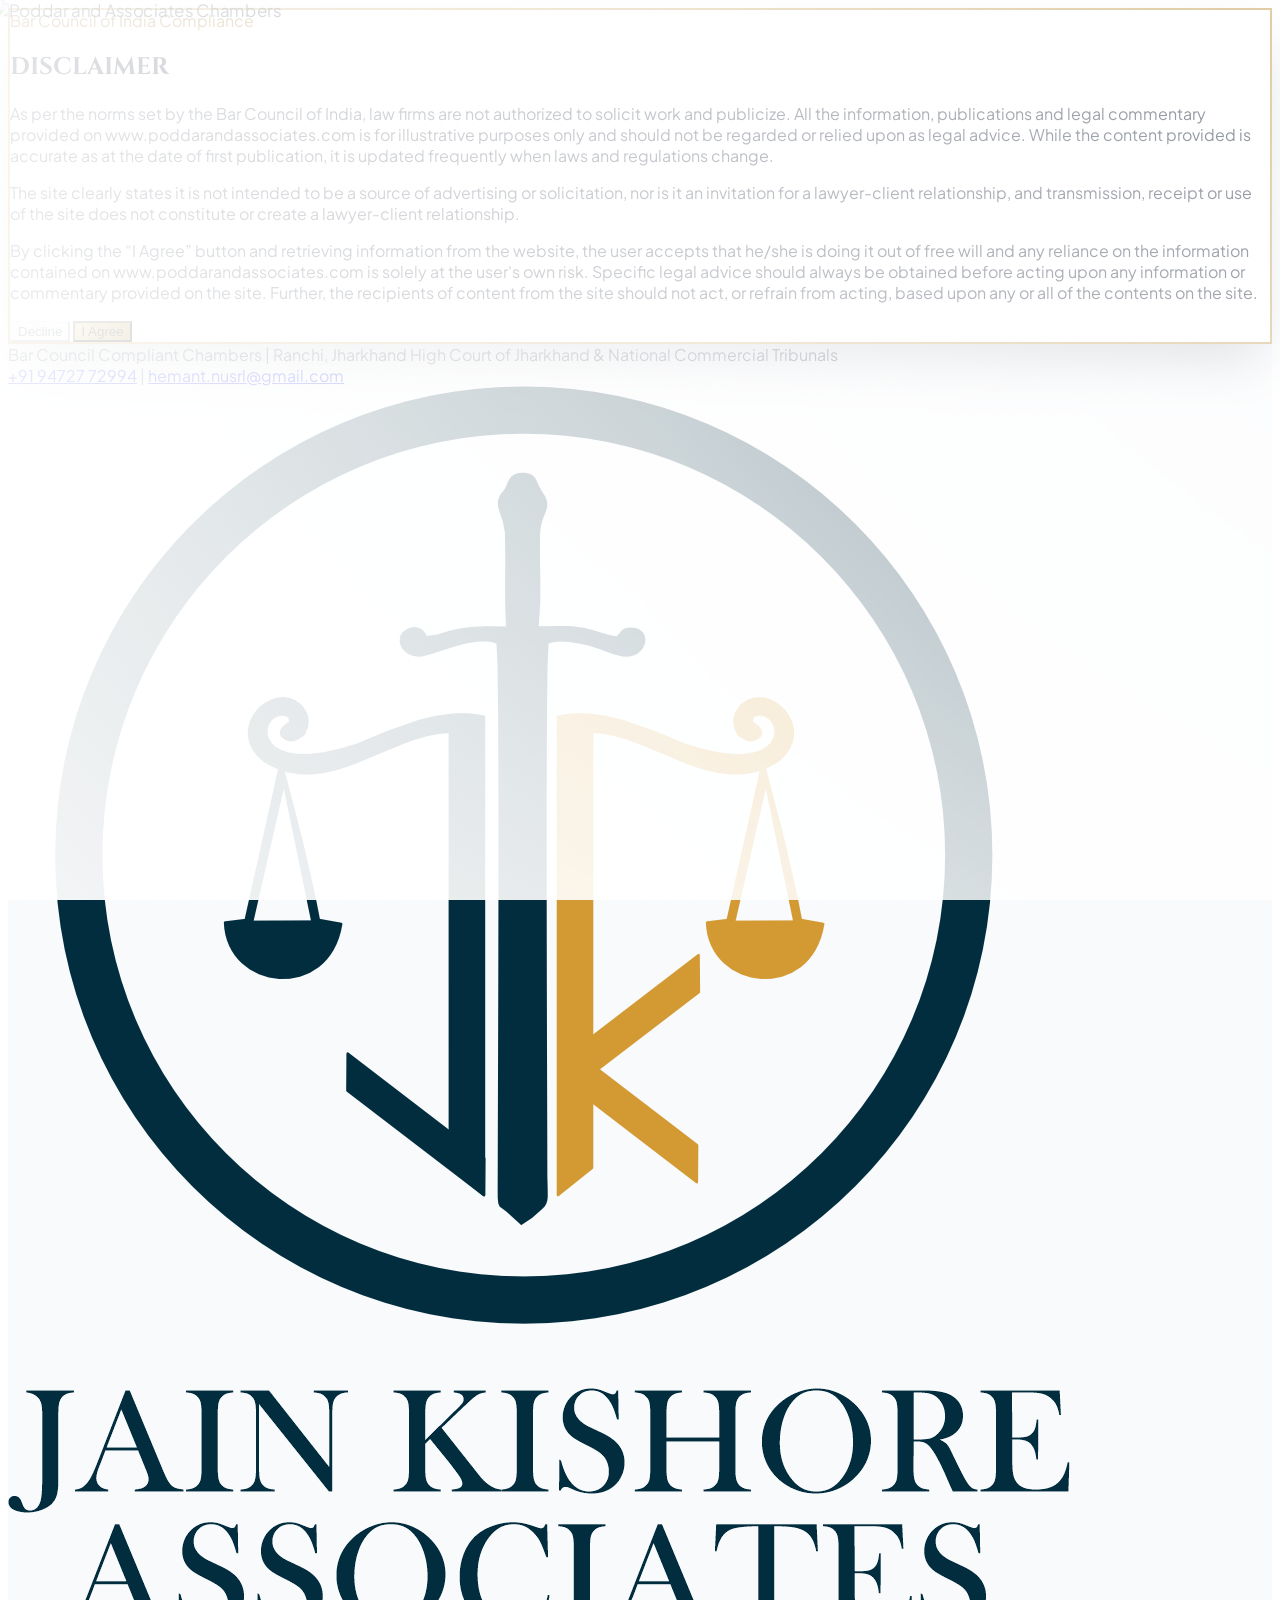
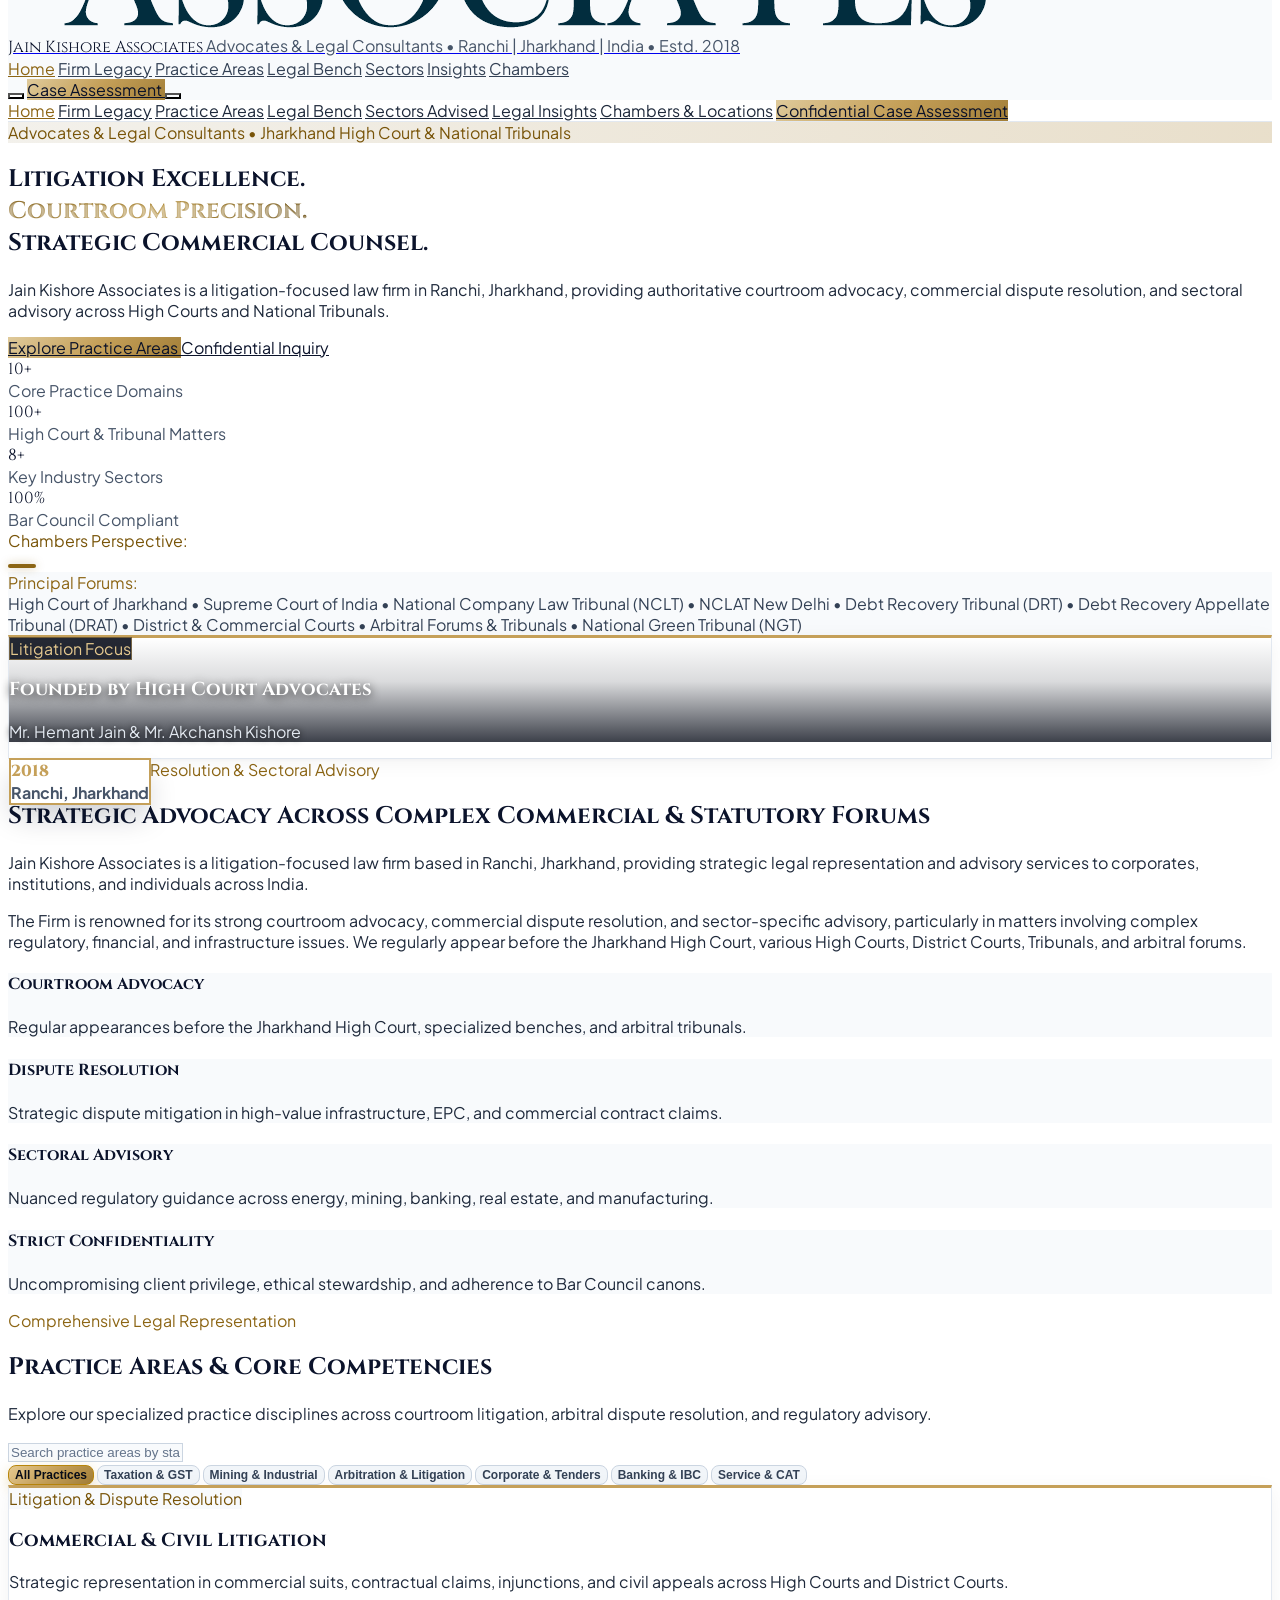
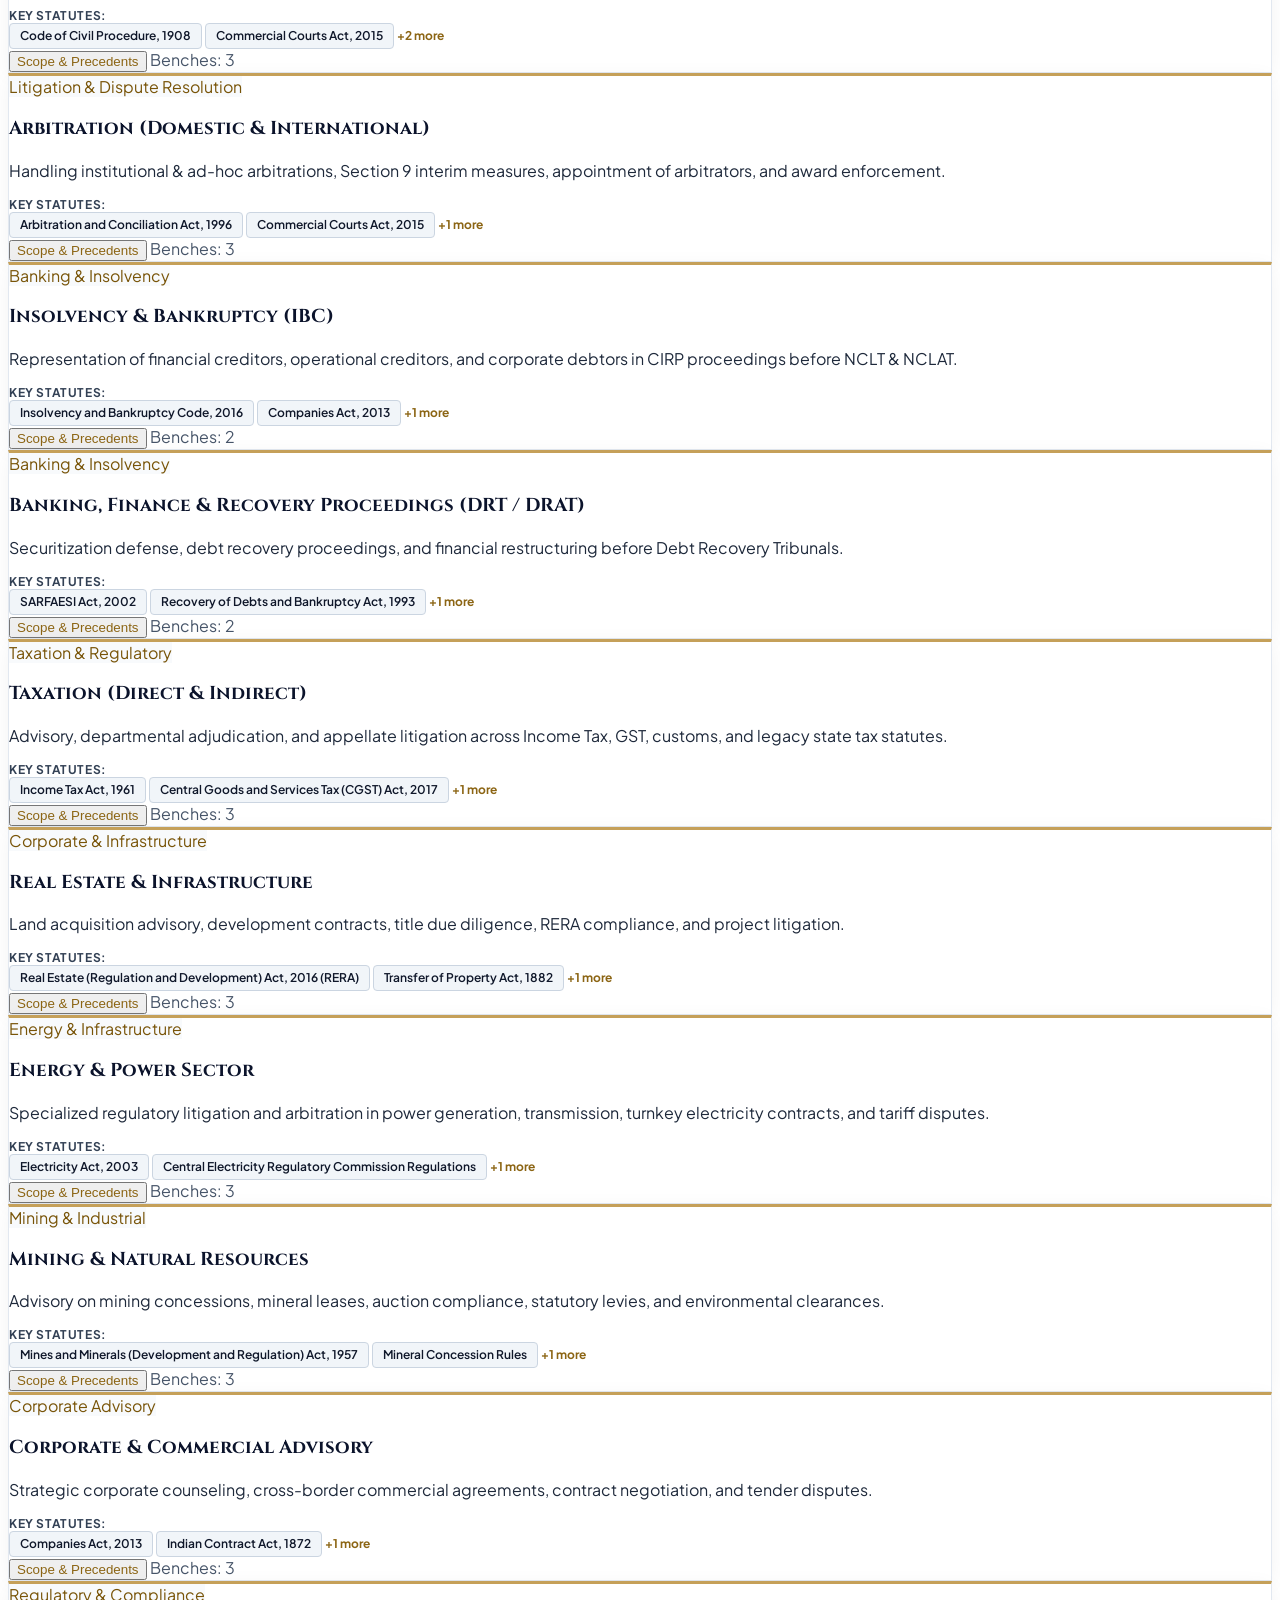
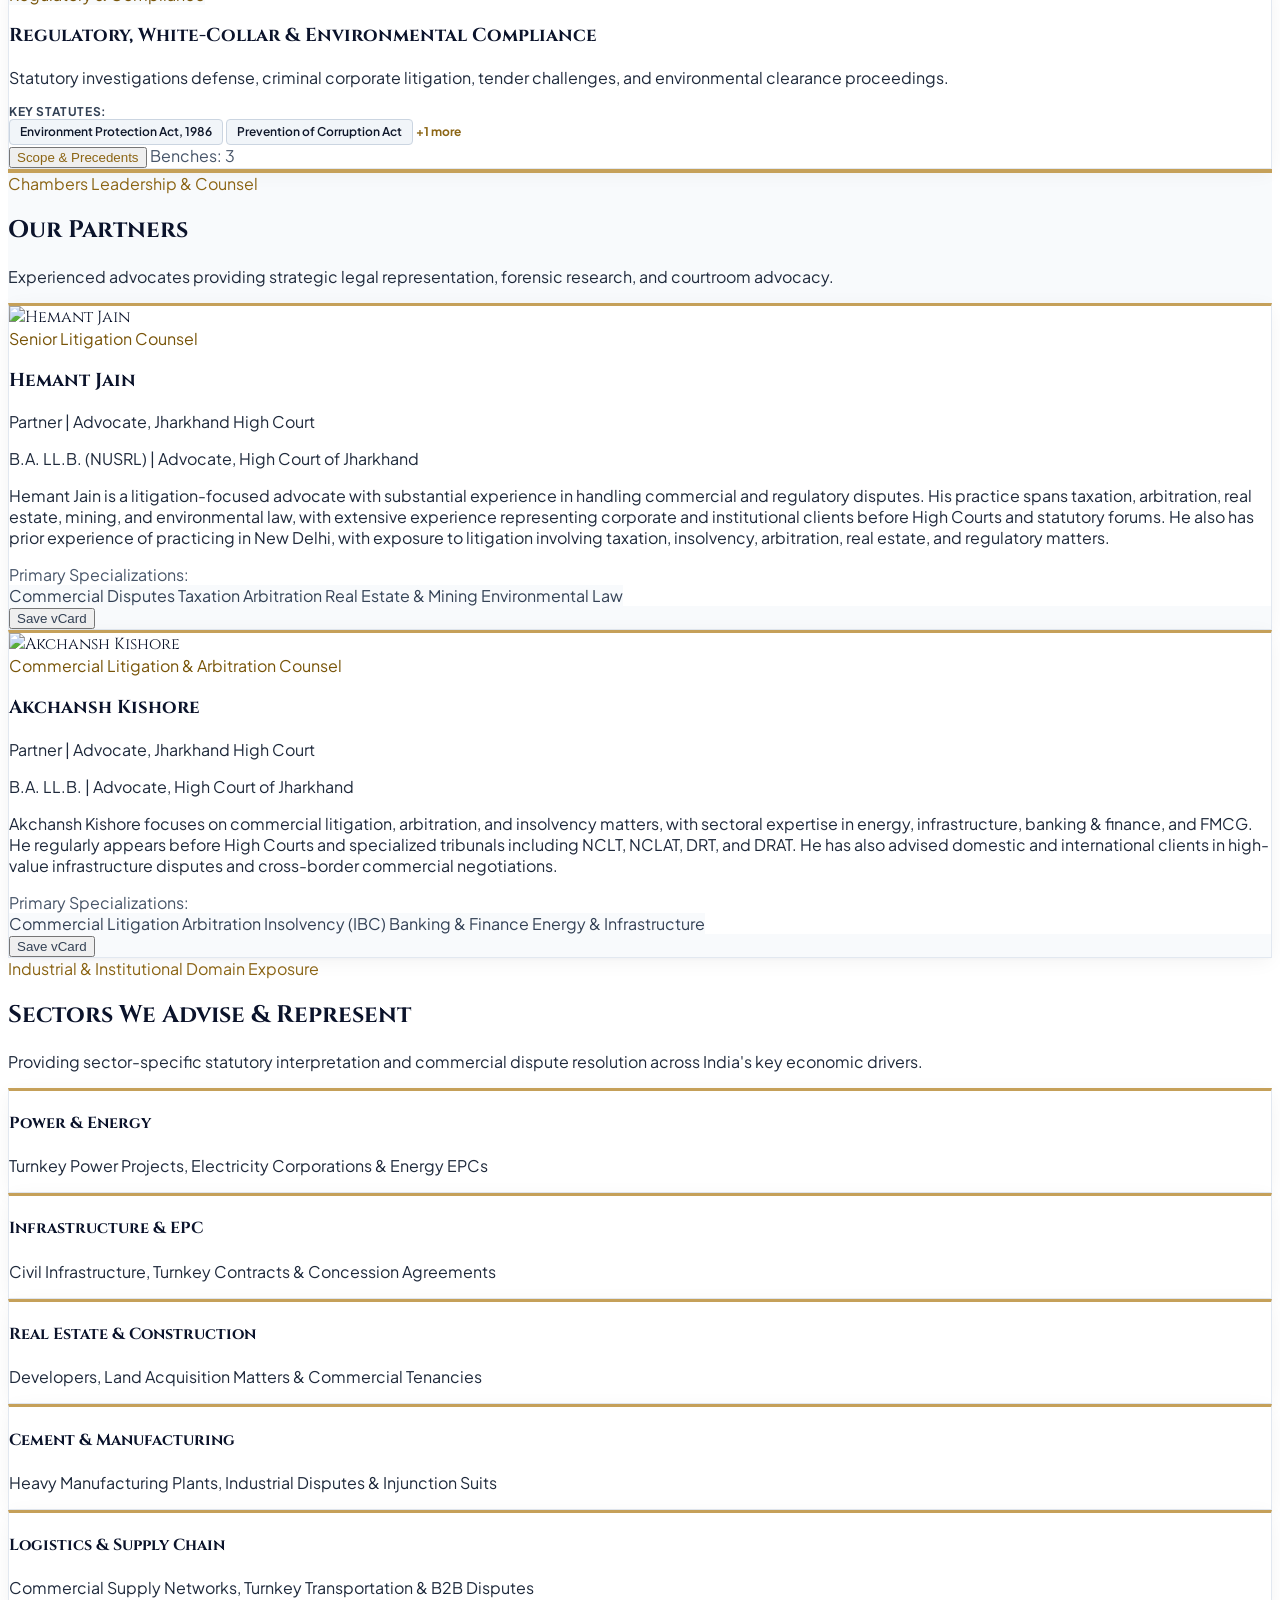
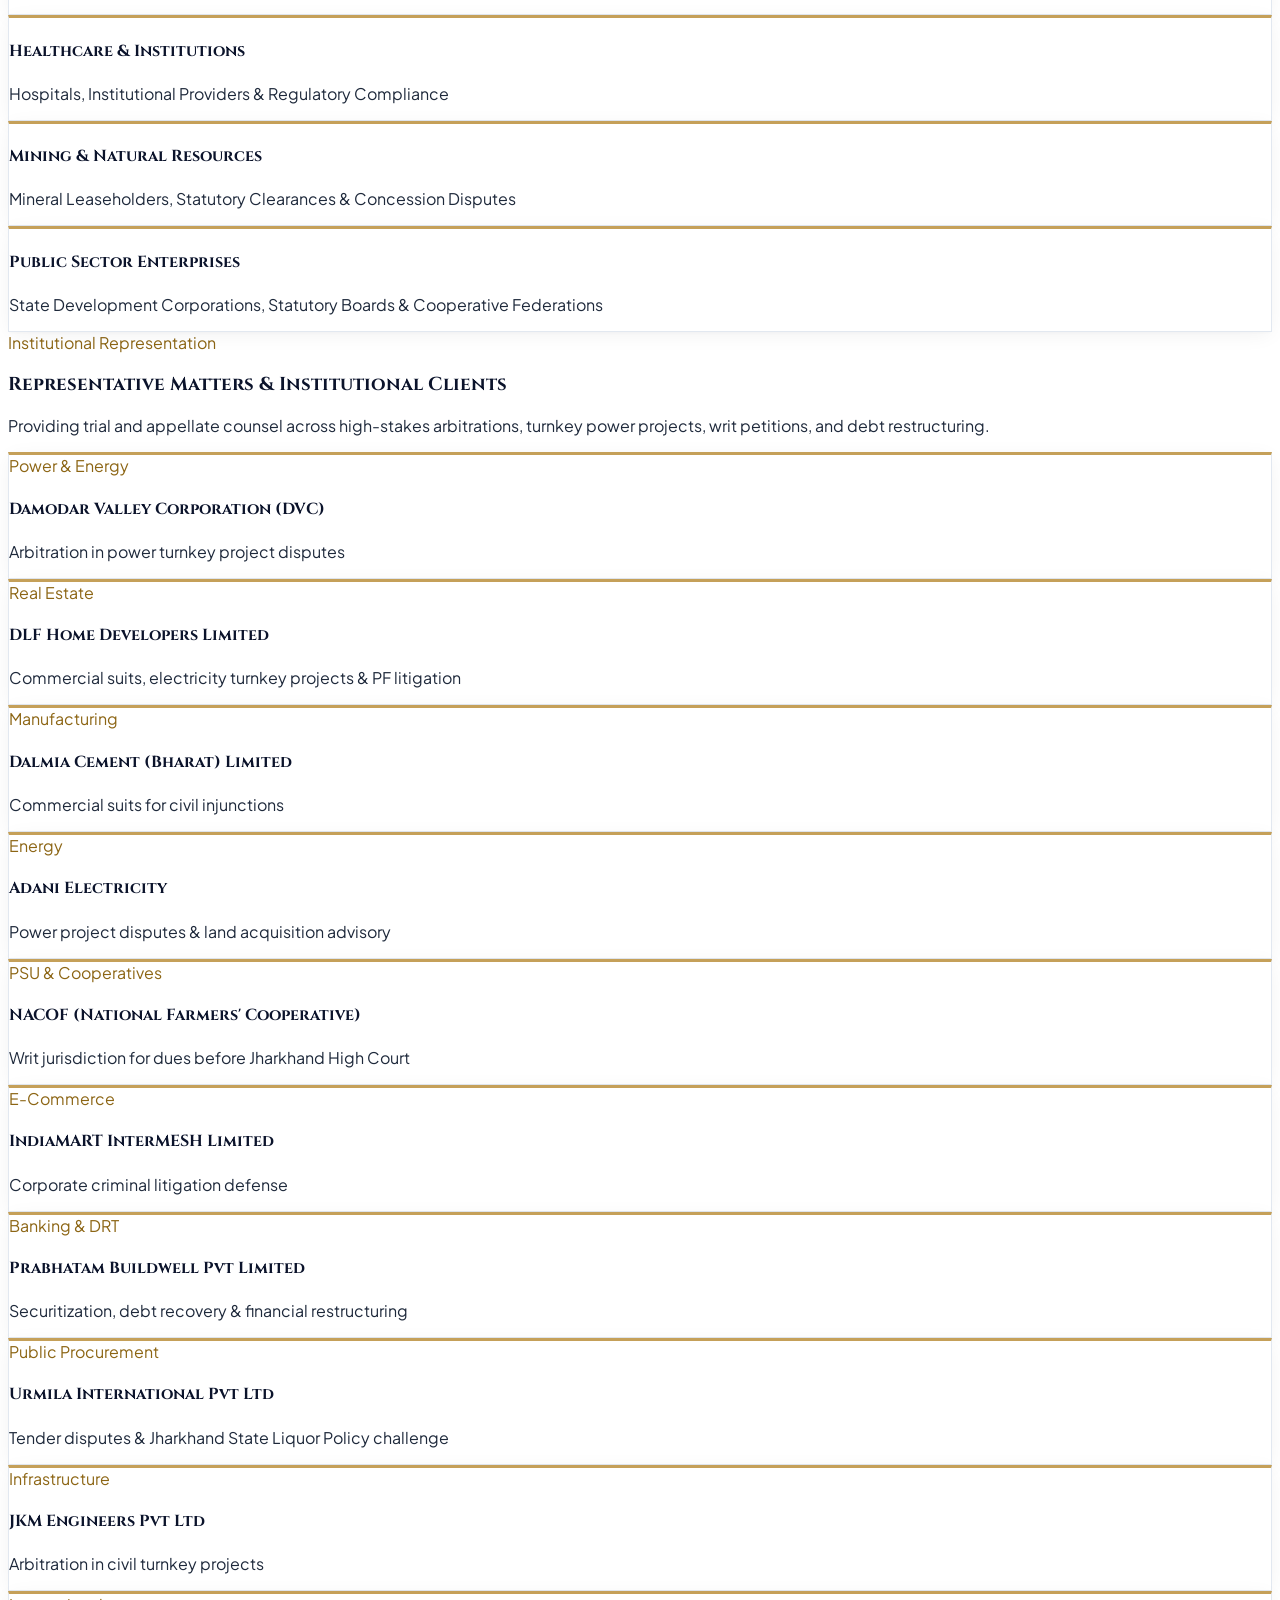
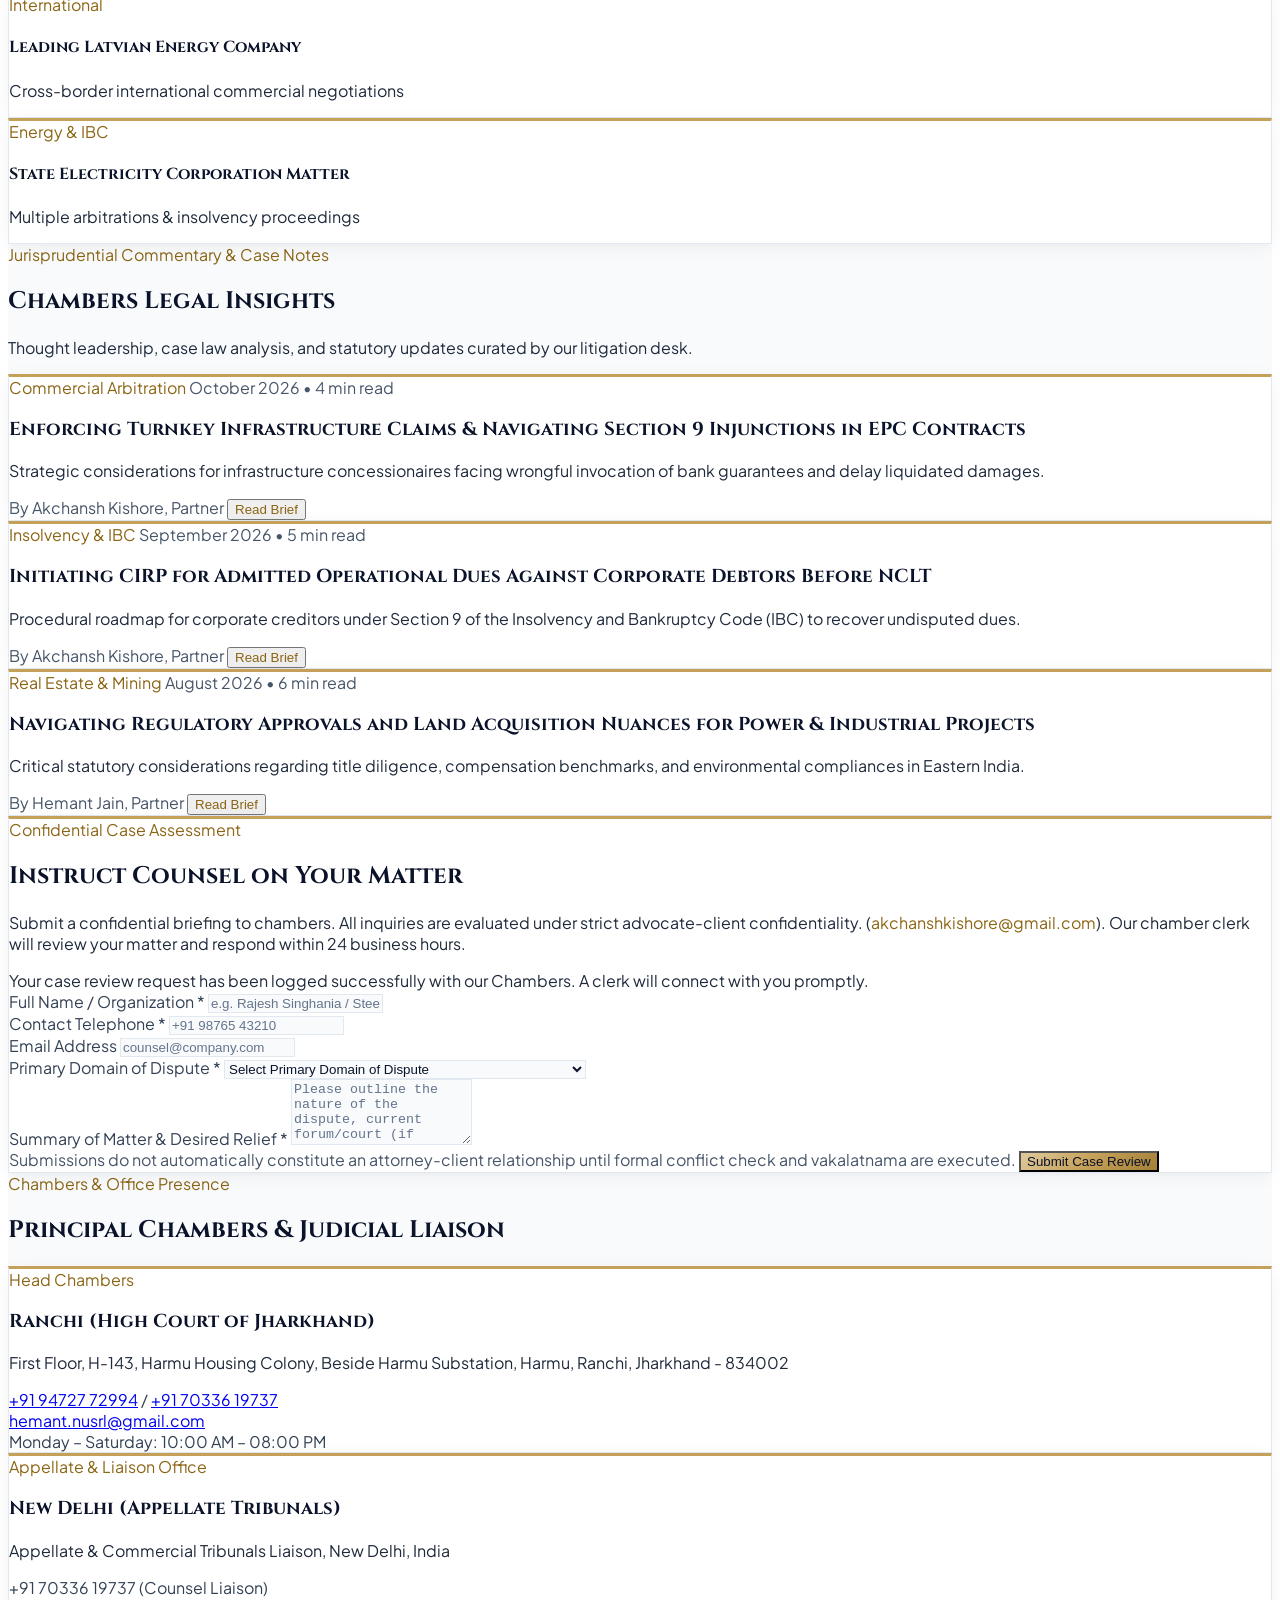
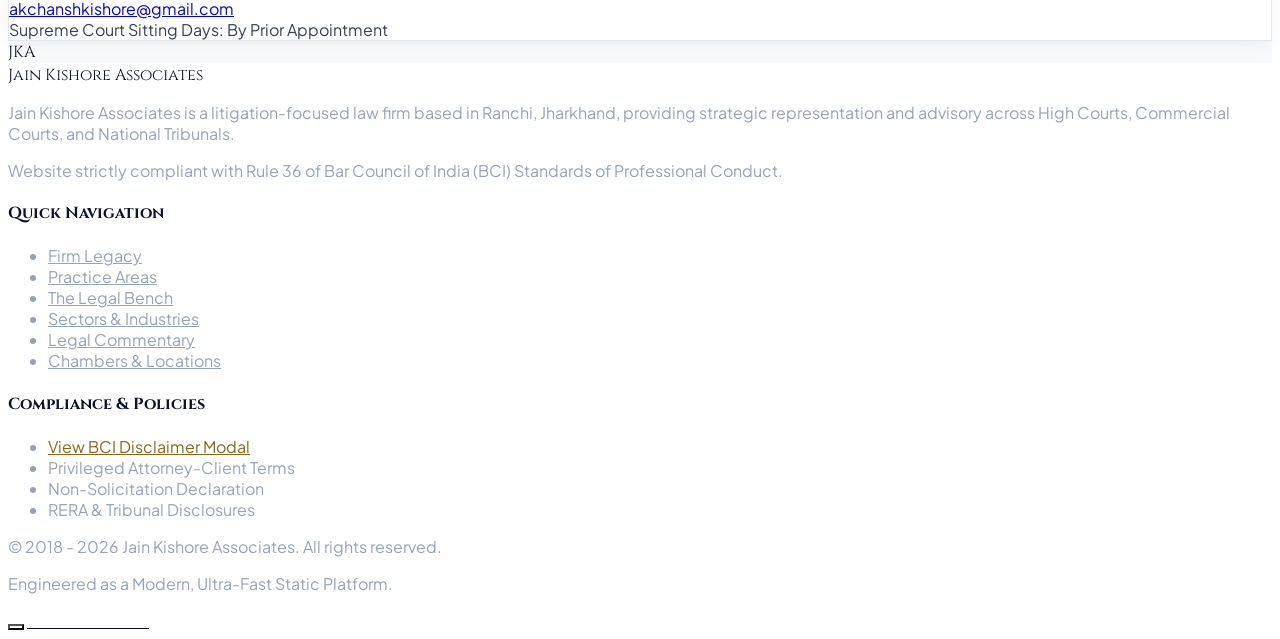
==== commit 8f4042a9: "feat: integrate Jain Kishore Associates official profile dossier and add client data collection spre" ====
--- a/index.html
+++ b/index.html
@@ -3,13 +3,13 @@
 <head>
   <meta charset="UTF-8">
   <meta name="viewport" content="width=device-width, initial-scale=1.0">
-  <title>Poddar & Associates | Advocates, Solicitors & Legal Consultants</title>
-  <meta name="description" content="Poddar & Associates (Est. 1969) is a premier full-service law firm in Ranchi, Jharkhand, representing clients in Supreme Court, High Courts, ITAT, NCLT, DRT and mining tribunals.">
-  <meta name="keywords" content="Law firm Ranchi, Poddar and Associates, Advocate General Jharkhand, Mining lawyer, Tax advocate ITAT, NCLT advocate Ranchi, High Court advocate">
+  <title>Jain Kishore Associates | Advocates & Legal Consultants • Ranchi</title>
+  <meta name="description" content="Jain Kishore Associates is a litigation-focused law firm in Ranchi, Jharkhand, providing strategic courtroom advocacy and advisory across High Courts and National Tribunals.">
+  <meta name="keywords" content="Law firm Ranchi, Jain Kishore Associates, Hemant Jain advocate, Akchansh Kishore advocate, High Court Jharkhand, Commercial litigation, Arbitration, IBC, DRT">
 
   <!-- Open Graph -->
-  <meta property="og:title" content="Poddar & Associates | Premier Law Firm (Est. 1969)">
-  <meta property="og:description" content="Over five decades of judicial stewardship and courtroom advocacy across High Courts, Supreme Court, and National Tribunals.">
+  <meta property="og:title" content="Jain Kishore Associates | Advocates & Legal Consultants">
+  <meta property="og:description" content="Litigation-focused law firm in Ranchi, Jharkhand delivering strategic courtroom advocacy and commercial dispute resolution.">
   <meta property="og:type" content="website">
 
   <!-- Tailwind CSS CDN -->
@@ -47,28 +47,28 @@
   {
     "@context": "https://schema.org",
     "@type": "LegalService",
-    "name": "Poddar & Associates",
-    "description": "Full-service premier law firm established in 1969 in Ranchi, Jharkhand.",
-    "telephone": "+91-9525600001",
-    "email": "chambers@poddarandassociates.com",
+    "name": "Jain Kishore Associates",
+    "description": "Litigation-focused law firm based in Ranchi, Jharkhand.",
+    "telephone": "+91-9472772994",
+    "email": "hemant.nusrl@gmail.com",
     "address": {
       "@type": "PostalAddress",
-      "streetAddress": "Poddar Chambers, Court Road",
-      "addressLocality": "Ranchi",
+      "streetAddress": "First Floor, H-143, Harmu Housing Colony, Beside Harmu Substation",
+      "addressLocality": "Harmu, Ranchi",
       "addressRegion": "Jharkhand",
-      "postalCode": "834001",
+      "postalCode": "834002",
       "addressCountry": "IN"
     },
     "founder": [
       {
         "@type": "Person",
-        "name": "Binod Poddar",
-        "jobTitle": "Senior Advocate, Former Advocate General State of Jharkhand"
+        "name": "Hemant Jain",
+        "jobTitle": "Partner, Advocate High Court of Jharkhand"
       },
       {
         "@type": "Person",
-        "name": "Biren Poddar",
-        "jobTitle": "Senior Advocate"
+        "name": "Akchansh Kishore",
+        "jobTitle": "Partner, Advocate High Court of Jharkhand"
       }
     ]
   }
@@ -137,8 +137,8 @@
             <i data-lucide="phone" class="w-3.5 h-3.5 text-gold mr-1.5"></i> +91 95256 00001
           </a>
           <span class="text-slate-700">|</span>
-          <a href="mailto:chambers@poddarandassociates.com" class="firm-email-general hover:text-gold transition-colors flex items-center">
-            <i data-lucide="mail" class="w-3.5 h-3.5 text-gold mr-1.5"></i> chambers@poddarandassociates.com
+          <a href="mailto:hemant.nusrl@gmail.com" class="firm-email-general hover:text-gold transition-colors flex items-center">
+            <i data-lucide="mail" class="w-3.5 h-3.5 text-gold mr-1.5"></i> hemant.nusrl@gmail.com
           </a>
         </div>
       </div>
@@ -148,15 +148,15 @@
     <nav class="max-w-7xl mx-auto px-4 sm:px-6 py-4 flex items-center justify-between">
       <!-- Logo Branding -->
       <a href="index.html" class="flex items-center space-x-3.5 group">
-        <div class="firm-short-name w-12 h-12 rounded-xl bg-navy-900 border-2 border-gold flex items-center justify-center font-cinzel text-xl font-black text-gold shadow-md group-hover:border-gold-light transition-colors">
-          P&A
+        <div class="firm-short-name firm-logo-mark w-12 h-12 rounded-xl bg-navy-900 border-2 border-gold flex items-center justify-center font-cinzel text-xl font-black text-gold shadow-md group-hover:border-gold-light transition-colors overflow-hidden p-1">
+          <img src="images/LOGO_1.png" alt="Jain Kishore Associates" class="w-full h-full object-contain">
         </div>
         <div>
           <span class="firm-name font-cinzel text-xl sm:text-2xl font-bold tracking-wider text-white block">
-            PODDAR <span class="text-gold">&</span> ASSOCIATES
+            JAIN KISHORE <span class="text-gold">&</span> ASSOCIATES
           </span>
           <span class="firm-designation text-[10px] tracking-widest uppercase font-semibold text-slate-400 block -mt-1 font-mono">
-            Advocates & Legal Consultants • Estd. 1969
+            Advocates & Legal Consultants • Ranchi | Jharkhand
           </span>
         </div>
       </a>
@@ -238,7 +238,7 @@
         </h1>
 
         <p id="heroDescription" class="text-slate-200 text-base sm:text-lg leading-relaxed mb-8 font-light hero-subtext-shadow">
-          Founded by <strong>Sr. Advocate Binod Poddar</strong> (Former Advocate General, Jharkhand), Poddar & Associates provides authoritative legal representation and strategic counsel across the Supreme Court of India, State High Courts, and National Tribunals.
+          Jain Kishore Associates is a litigation-focused law firm in Ranchi, Jharkhand, providing strategic legal representation, commercial dispute resolution, and sectoral advisory across High Courts and National Tribunals.
         </p>
 
         <div class="flex flex-wrap items-center gap-4 mb-14">
@@ -323,30 +323,30 @@
                 <span id="aboutCardTag" class="photo-tag text-xs uppercase tracking-widest font-bold text-gold px-2.5 py-1 rounded bg-navy-950/90 border border-gold/40 inline-block mb-2">
                   Institutional History
                 </span>
-                <h3 id="aboutCardTitle" class="font-cinzel text-2xl font-bold !text-white mt-1">Founded by Senior Advocates</h3>
-                <p id="aboutCardSubtext" class="text-xs !text-slate-200 mt-1 font-mono">Mr. Binod Poddar & Mr. Biren Poddar</p>
+                <h3 id="aboutCardTitle" class="font-cinzel text-2xl font-bold !text-white mt-1">Founded by High Court Advocates</h3>
+                <p id="aboutCardSubtext" class="text-xs !text-slate-200 mt-1 font-mono">Mr. Hemant Jain & Mr. Akchansh Kishore</p>
               </div>
             </div>
 
             <!-- Floating Seal Badge -->
             <div class="seal-badge absolute -bottom-6 -right-4 z-30 bg-navy-950 border-2 border-gold p-4 rounded-xl shadow-2xl text-center">
-              <div id="aboutSealYear" class="seal-year font-cinzel text-3xl font-extrabold text-gold">1969</div>
-              <div id="aboutSealCity" class="seal-label text-[10px] uppercase font-bold tracking-widest text-slate-400">Founded In Ranchi</div>
+              <div id="aboutSealYear" class="seal-year font-cinzel text-3xl font-extrabold text-gold">2018</div>
+              <div id="aboutSealCity" class="seal-label text-[10px] uppercase font-bold tracking-widest text-slate-400">Ranchi, Jharkhand</div>
             </div>
           </div>
         </div>
 
         <!-- Right: Story & Pillars -->
         <div class="lg:col-span-7">
-          <span id="aboutSubtitle" class="text-xs uppercase tracking-widest font-bold text-gold block mb-2">Heritage & Judicial Ethos</span>
+          <span id="aboutSubtitle" class="text-xs uppercase tracking-widest font-bold text-gold block mb-2">Litigation, Dispute Resolution & Advisory</span>
           <h2 id="aboutTitle" class="font-cinzel text-3xl sm:text-4xl font-extrabold text-white mb-6 leading-snug">
-            Five Decades of Respected Standing at the Indian Bar
+            Strategic Courtroom Advocacy & Multi-Forum Resolution
           </h2>
           <p id="aboutStoryP1" class="text-slate-300 text-sm sm:text-base leading-relaxed mb-5 font-light">
-            <strong>Poddar & Associates (P&A)</strong> was established in 1969 by Senior Advocate Mr. Binod Poddar, who previously served as the <em>Advocate General</em> and <em>Additional Advocate General for the State of Jharkhand</em>. Commencing practice in 1967 and 1969 respectively, the founding partners built an institution anchored in rigorous jurisprudence and courtroom dignity.
+            <strong>Jain Kishore Associates</strong> is a litigation-focused law firm based in Ranchi, Jharkhand, providing strategic legal representation and advisory services to corporates, institutions, and individuals across India.
           </p>
           <p id="aboutStoryP2" class="text-slate-400 text-sm leading-relaxed mb-8">
-            As a full-service law firm, we provide pragmatic, authoritative solutions to public sector enterprises, industrial corporations, commercial banks, and individuals. Our chambers combine veteran trial litigators with domain-specialist legal analysts.
+            The Firm is known for its strong courtroom advocacy, commercial dispute resolution, and sector-specific advisory, particularly in matters involving complex regulatory, financial, and infrastructure issues before the Jharkhand High Court, various High Courts, District Courts, Tribunals, and arbitral forums.
           </p>
 
           <!-- Core Pillars Grid -->
@@ -489,6 +489,20 @@
       <div id="sectorsContainer" class="grid grid-cols-1 sm:grid-cols-2 lg:grid-cols-3 gap-5">
         <!-- Injected via js/main.js -->
       </div>
+
+      <!-- Representative Experience / Landmark Institutional Matters -->
+      <div class="mt-20 pt-16 border-t border-slate-800">
+        <div class="text-center max-w-2xl mx-auto mb-12">
+          <span class="text-xs uppercase tracking-widest font-bold text-gold block mb-2">Institutional Representation</span>
+          <h3 class="font-cinzel text-2xl sm:text-3xl font-bold text-white">Representative Matters & Institutional Clients</h3>
+          <p class="text-slate-400 text-xs mt-2">
+            Providing trial and appellate counsel across high-stakes arbitrations, turnkey power projects, writ petitions, and debt restructuring.
+          </p>
+        </div>
+        <div id="representativeClientsContainer" class="grid grid-cols-1 md:grid-cols-2 lg:grid-cols-3 gap-4">
+          <!-- Injected dynamically via js/main.js from REPRESENTATIVE_CLIENTS -->
+        </div>
+      </div>
     </div>
   </section>
 
@@ -523,7 +537,7 @@
           <span id="consultationSubtitle" class="text-xs uppercase tracking-widest font-bold text-gold block mb-2">Direct Chambers Communication</span>
           <h2 id="consultationTitle" class="font-cinzel text-3xl font-extrabold text-white">Schedule Confidential Case Review</h2>
           <p id="consultationDesc" class="text-slate-300 text-xs sm:text-sm mt-2 leading-relaxed">
-            All inquiries submitted through this form are treated as <strong>Strictly Privileged & Confidential</strong> legal communications directed to Senior Counsel (<span id="consultationEmailDisplay" class="firm-email-consult font-mono text-gold font-semibold">chambers@poddarandassociates.com</span>). Our chamber clerk will review your matter and respond within 24 business hours.
+            All inquiries submitted through this form are treated as <strong>Strictly Privileged & Confidential</strong> legal communications directed to Senior Counsel (<span id="consultationEmailDisplay" class="firm-email-consult font-mono text-gold font-semibold">hemant.nusrl@gmail.com / akchanshkishore@gmail.com</span>). Our chamber clerk will review your matter and respond within 24 business hours.
           </p>
         </div>
 
@@ -603,20 +617,20 @@
             </div>
           </div>
           <p id="ranchiAddressDisplay" class="firm-ranchi-address text-xs text-slate-300 leading-relaxed mb-5">
-            Poddar Chambers, Court Road, Near High Court of Jharkhand, Ranchi – 834001, Jharkhand, India.
+            First Floor, H-143, Harmu Housing Colony, Beside Harmu Substation, Harmu, Ranchi – 834002, Jharkhand, India.
           </p>
           <div class="space-y-2.5 text-xs text-slate-300 font-mono border-t border-slate-800 pt-4">
             <div class="flex items-center">
               <i data-lucide="phone" class="w-4 h-4 text-gold mr-2.5"></i>
-              <a href="tel:9525600001" class="firm-phone-primary hover:text-gold">+91 95256 00001</a> / <a href="tel:9431101716" class="firm-phone-secondary hover:text-gold">+91 94311 01716</a>
+              <a href="tel:9472772994" class="firm-phone-primary hover:text-gold">+91 94727 72994</a> / <a href="tel:7033619737" class="firm-phone-secondary hover:text-gold">+91 70336 19737</a>
             </div>
             <div class="flex items-center">
               <i data-lucide="mail" class="w-4 h-4 text-gold mr-2.5"></i>
-              <a href="mailto:chambers@poddarandassociates.com" class="firm-email-general hover:text-gold">chambers@poddarandassociates.com</a>
+              <a href="mailto:hemant.nusrl@gmail.com" class="firm-email-general hover:text-gold">hemant.nusrl@gmail.com</a>
             </div>
             <div class="flex items-center">
               <i data-lucide="clock" class="w-4 h-4 text-gold mr-2.5"></i>
-              <span class="firm-working-hours">Mon – Sat: 09:30 AM – 08:30 PM IST</span>
+              <span class="firm-working-hours">Mon – Sat: 10:00 AM – 08:00 PM IST</span>
             </div>
           </div>
         </div>
@@ -629,20 +643,20 @@
             </div>
             <div>
               <span class="text-xs uppercase tracking-widest font-semibold text-gold">Appellate & Liaison Office</span>
-              <h3 class="font-cinzel text-xl font-bold text-white">New Delhi (Supreme Court of India)</h3>
+              <h3 class="font-cinzel text-xl font-bold text-white">New Delhi (Appellate Tribunals)</h3>
             </div>
           </div>
           <p id="delhiAddressDisplay" class="firm-delhi-address text-xs text-slate-300 leading-relaxed mb-5">
-            Supreme Court Bar Association Chambers, Tilak Marg, New Delhi – 110001. Specialized coordination for SLPs, Transfer Petitions & NCLAT Hearings.
+            Appellate & Commercial Tribunals Liaison, New Delhi, India. Specialized coordination for NCLAT, Supreme Court, and National Benches.
           </p>
           <div class="space-y-2.5 text-xs text-slate-300 font-mono border-t border-slate-800 pt-4">
             <div class="flex items-center">
               <i data-lucide="phone" class="w-4 h-4 text-gold mr-2.5"></i>
-              <span class="firm-phone-primary">+91 95256 00001</span> (Chambers Coordinator)
+              <span class="firm-phone-secondary">+91 70336 19737</span> (Counsel Liaison)
             </div>
             <div class="flex items-center">
               <i data-lucide="mail" class="w-4 h-4 text-gold mr-2.5"></i>
-              <a href="mailto:chambers@poddarandassociates.com" class="firm-email-general hover:text-gold">chambers@poddarandassociates.com</a>
+              <a href="mailto:akchanshkishore@gmail.com" class="firm-email-consult hover:text-gold">akchanshkishore@gmail.com</a>
             </div>
             <div class="flex items-center">
               <i data-lucide="clock" class="w-4 h-4 text-gold mr-2.5"></i>
@@ -666,7 +680,7 @@
               P&A
             </div>
             <span class="firm-name font-cinzel text-xl font-bold text-white tracking-wider">
-              PODDAR & ASSOCIATES
+              JAIN KISHORE <span class="text-gold">&</span> ASSOCIATES
             </span>
           </div>
           <p id="footerSummary" class="text-xs leading-relaxed max-w-md text-slate-400 mb-4">
@@ -701,7 +715,7 @@
       </div>
 
       <div class="pt-8 border-t border-slate-800 flex flex-col sm:flex-row items-center justify-between text-slate-500 text-[11px]">
-        <p id="footerCopyright">© 2026 Poddar & Associates. All Judicial & Intellectual Rights Reserved.</p>
+        <p id="footerCopyright">© 2026 Jain Kishore Associates. All Rights Reserved.</p>
         <p class="mt-2 sm:mt-0">Engineered as a Modern, Ultra-Fast Static Platform.</p>
       </div>
     </div>
@@ -717,7 +731,7 @@
     </button>
 
     <!-- WhatsApp Quick Desk -->
-    <a id="floatingWhatsappBtn" href="https://wa.me/919525600001?text=Hello%20Poddar%20%26%20Associates%20Chambers,%20I%20would%20like%20to%20inquire%20regarding%20a%20legal%20matter." target="_blank" rel="noopener noreferrer" class="floating-whatsapp-btn group flex items-center bg-[#25D366] text-white pl-4 pr-3 py-2.5 rounded-full shadow-2xl hover:brightness-105 transition-all">
+    <a id="floatingWhatsappBtn" href="https://wa.me/919472772994?text=Hello%20Jain%20Kishore%20Associates%20Chambers,%20I%20would%20like%20to%20inquire%20regarding%20a%20legal%20matter." target="_blank" rel="noopener noreferrer" class="floating-whatsapp-btn group flex items-center bg-[#25D366] text-white pl-4 pr-3 py-2.5 rounded-full shadow-2xl hover:brightness-105 transition-all">
       <span class="text-xs font-bold mr-2 hidden sm:inline">Chambers Desk</span>
       <i data-lucide="message-circle" class="w-5 h-5"></i>
     </a>
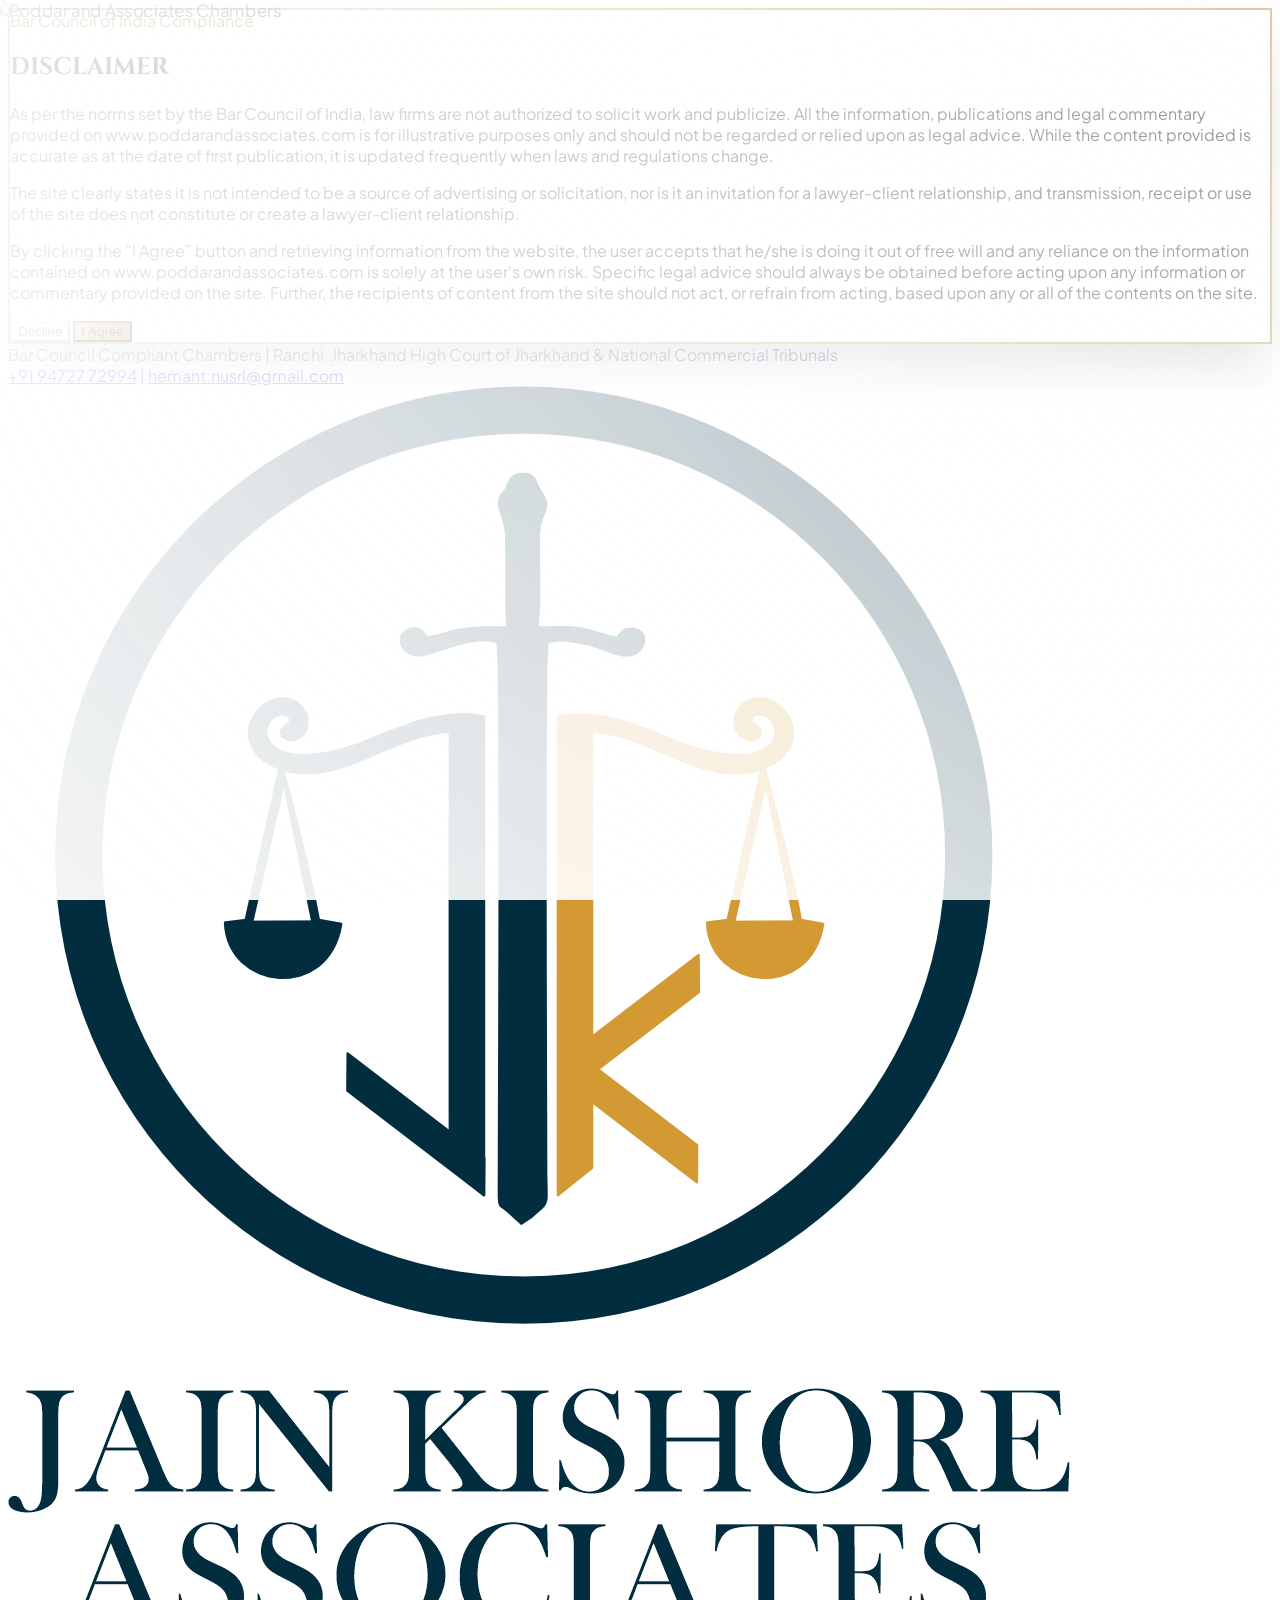
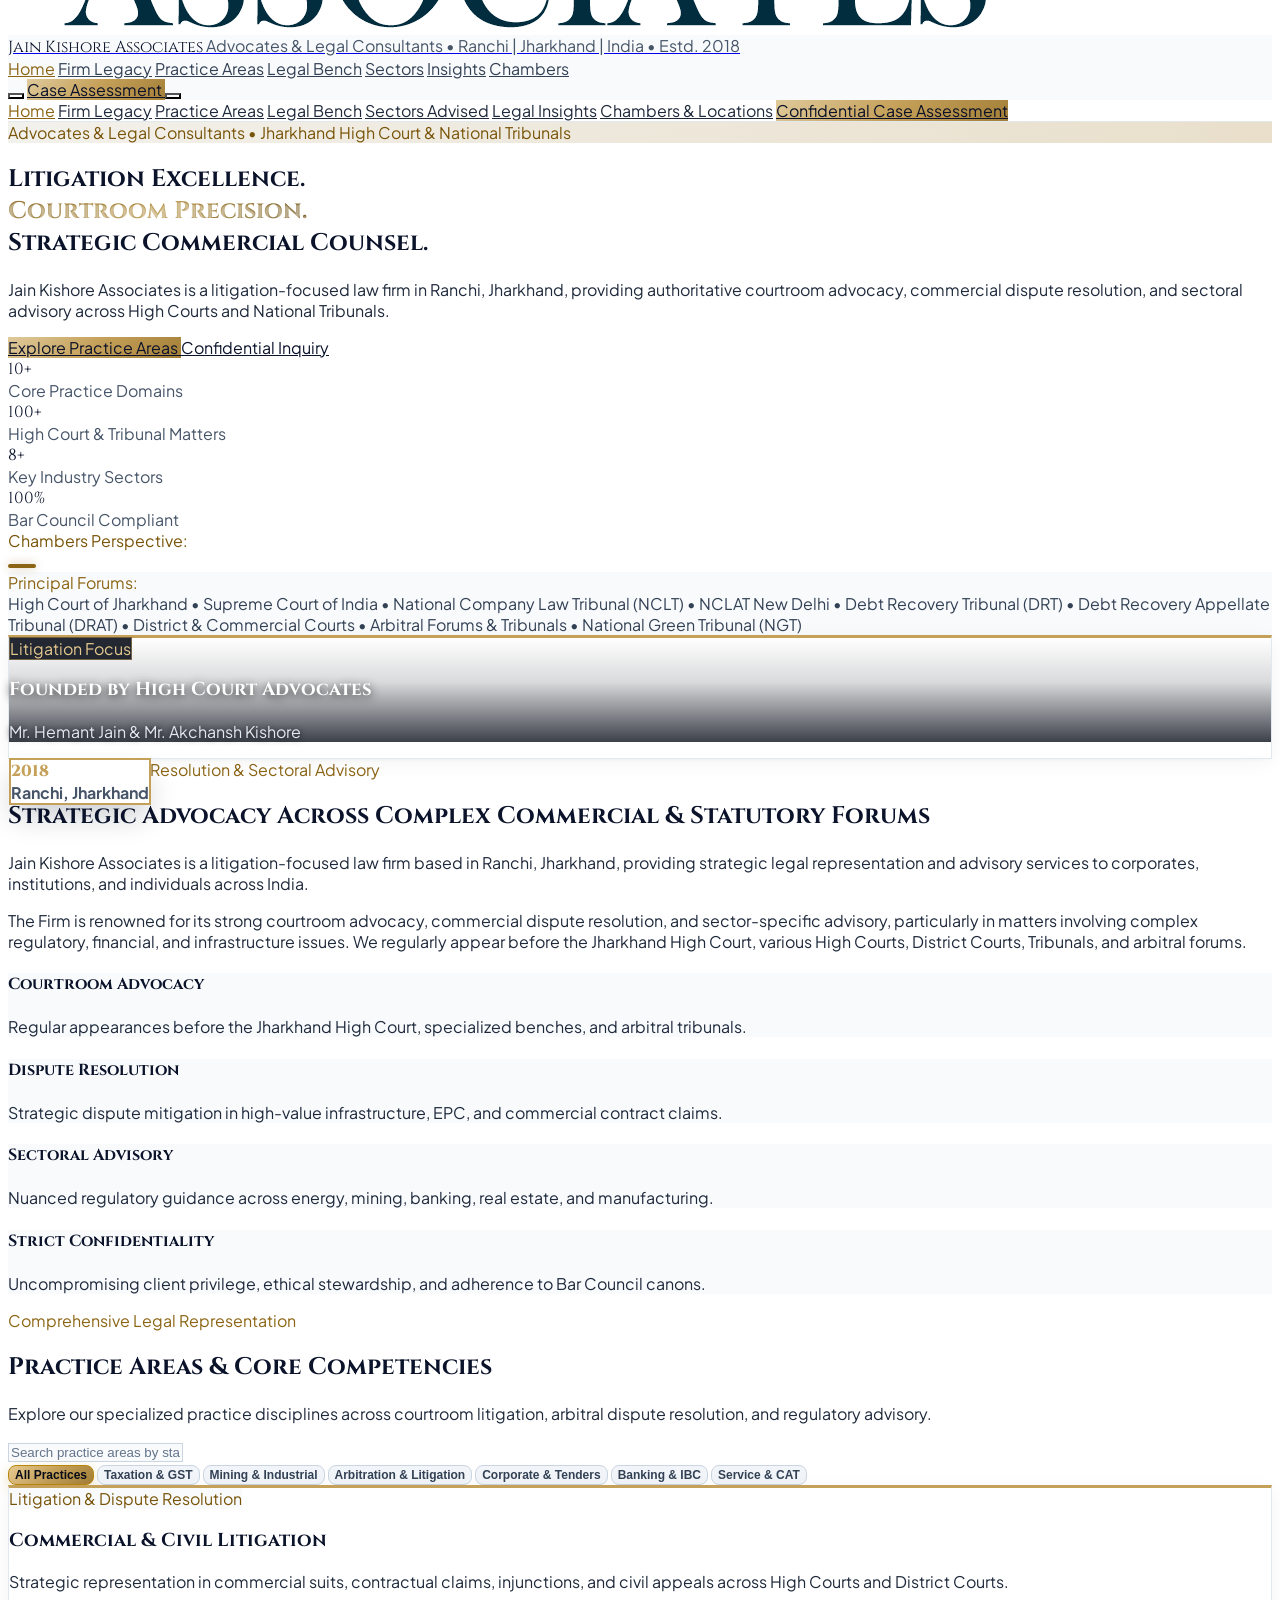
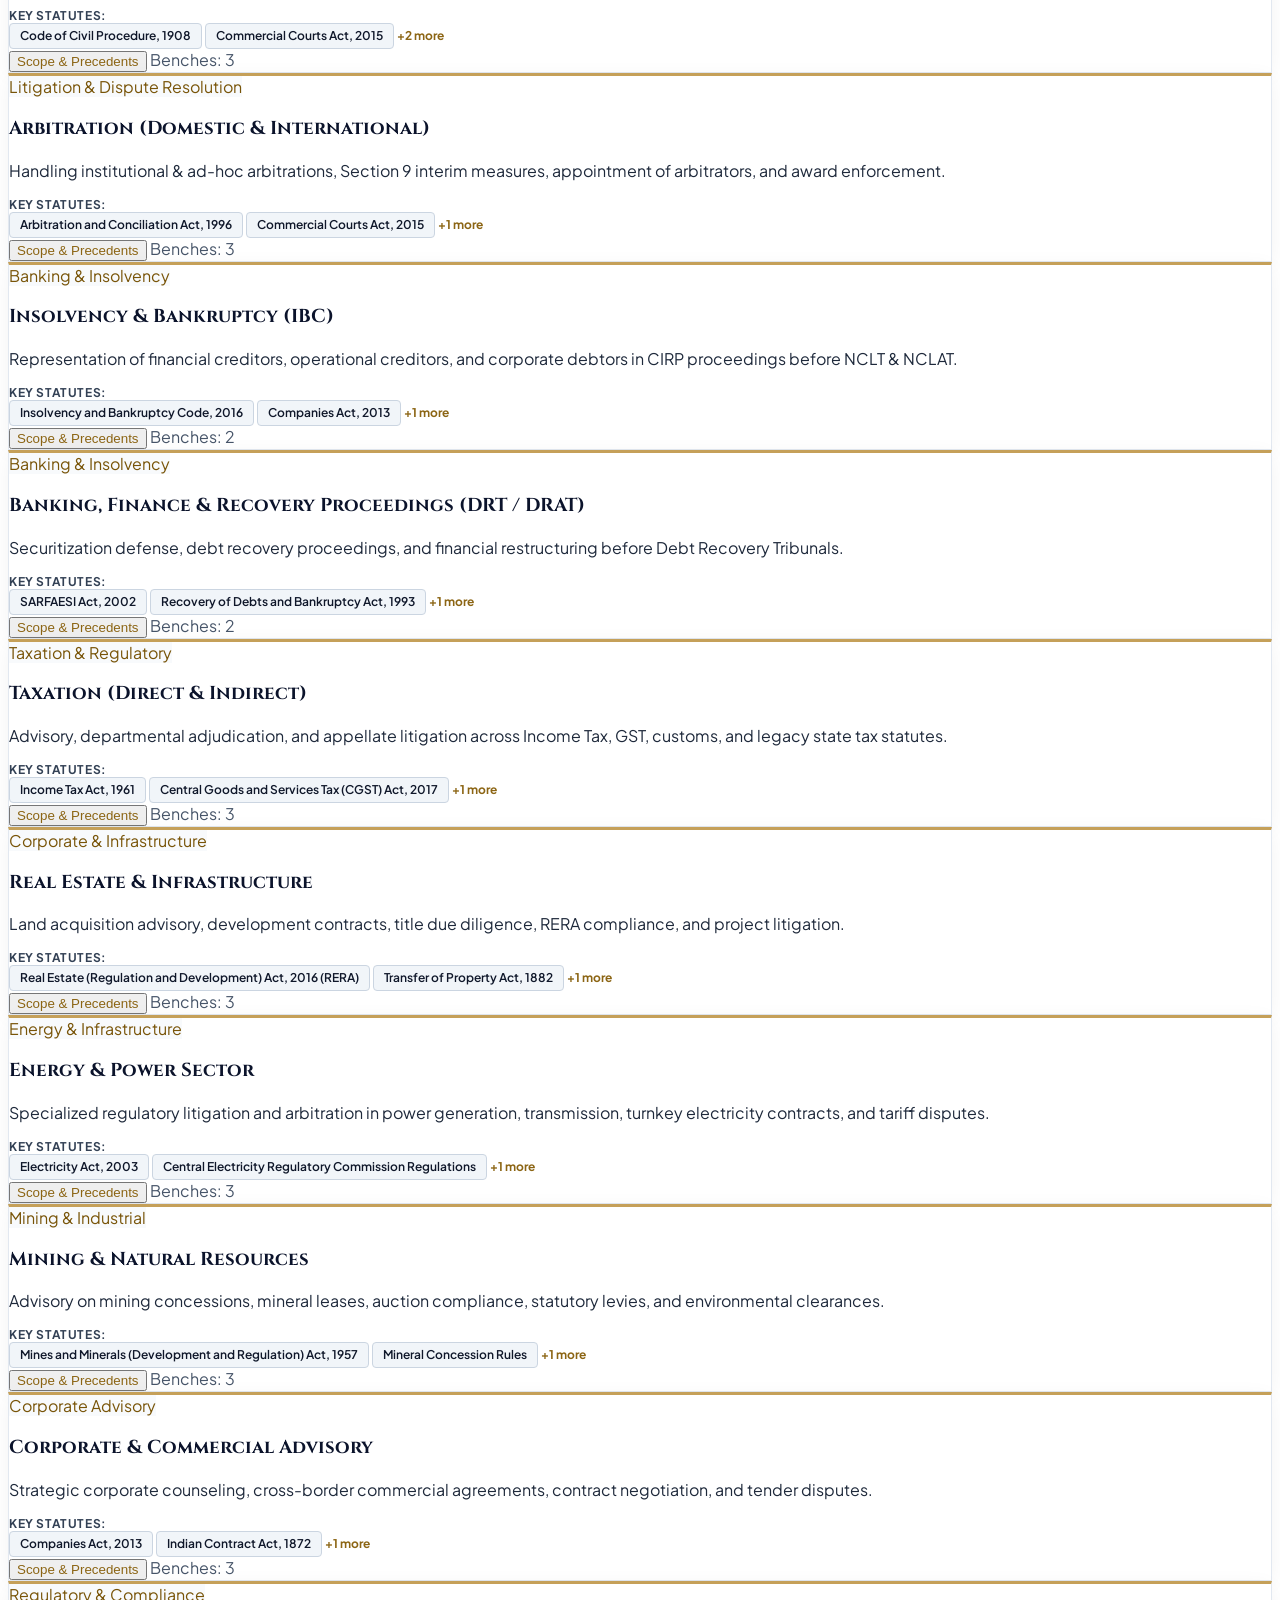
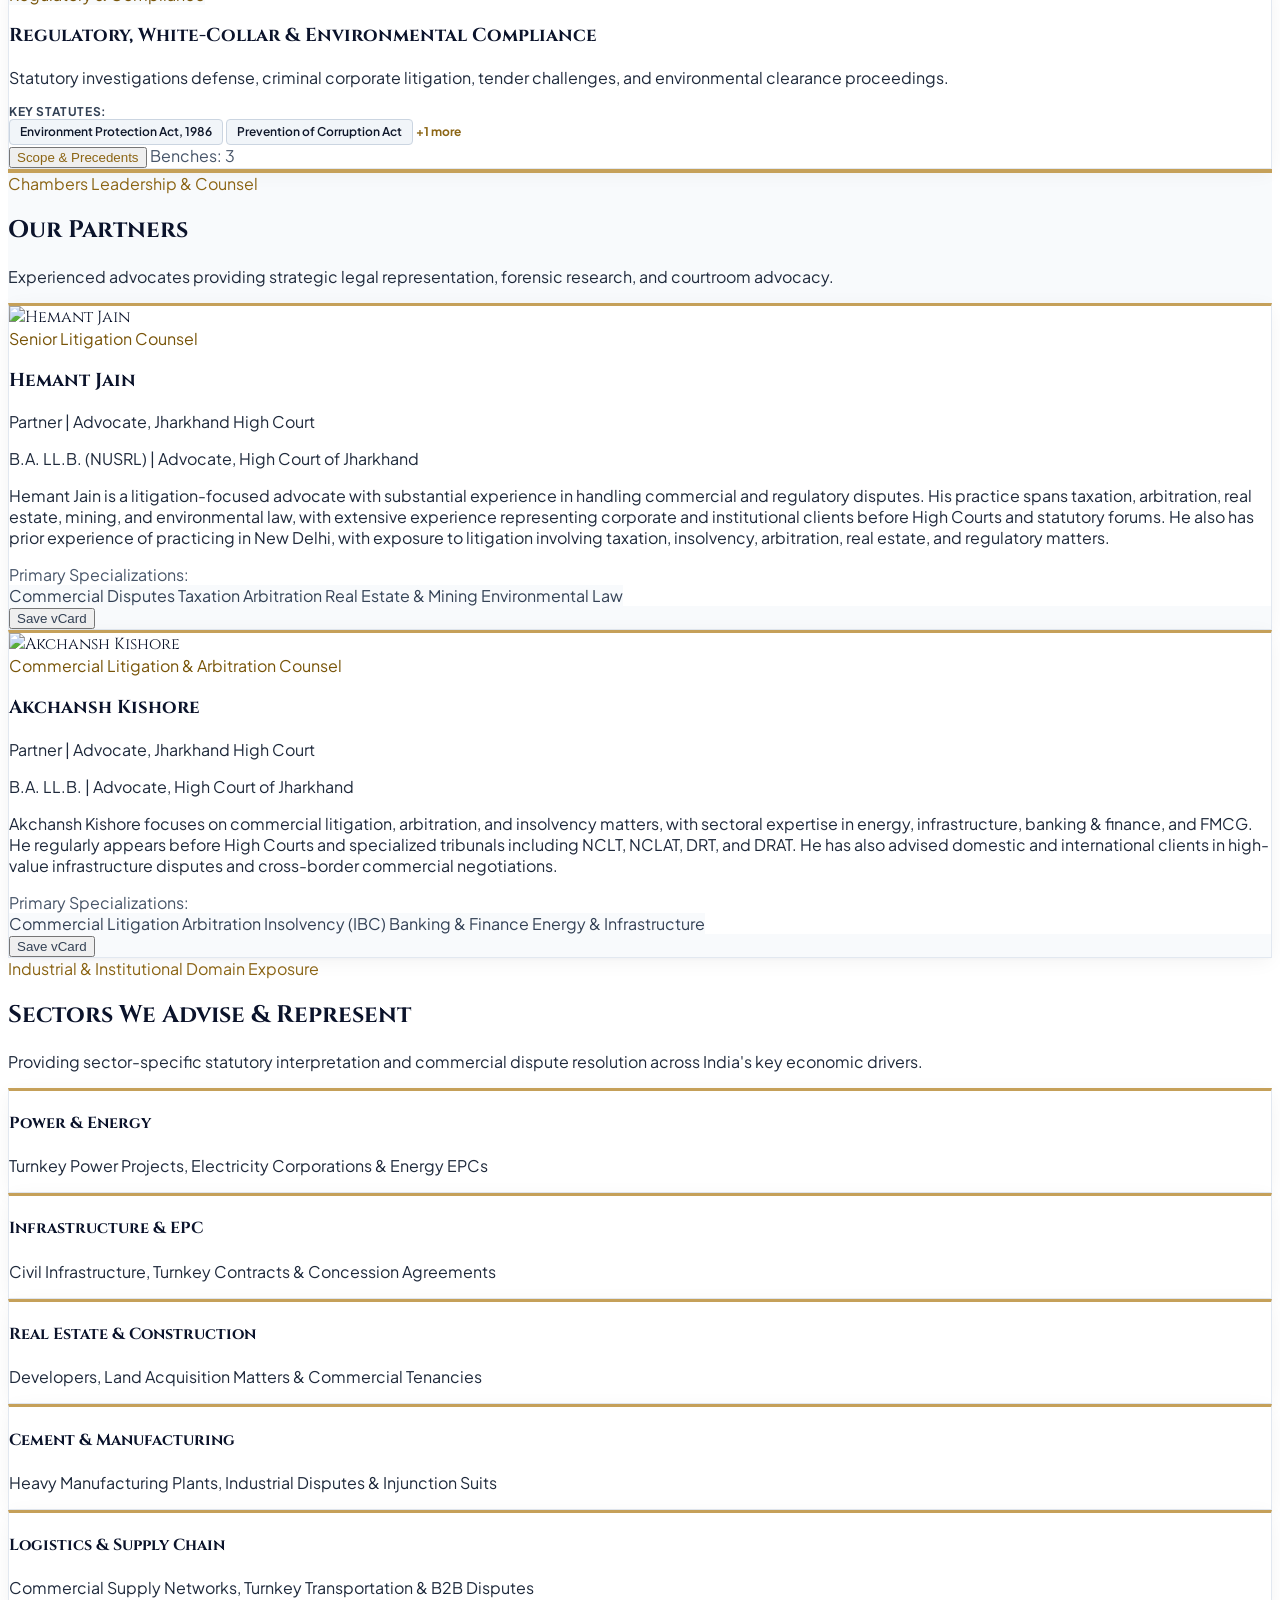
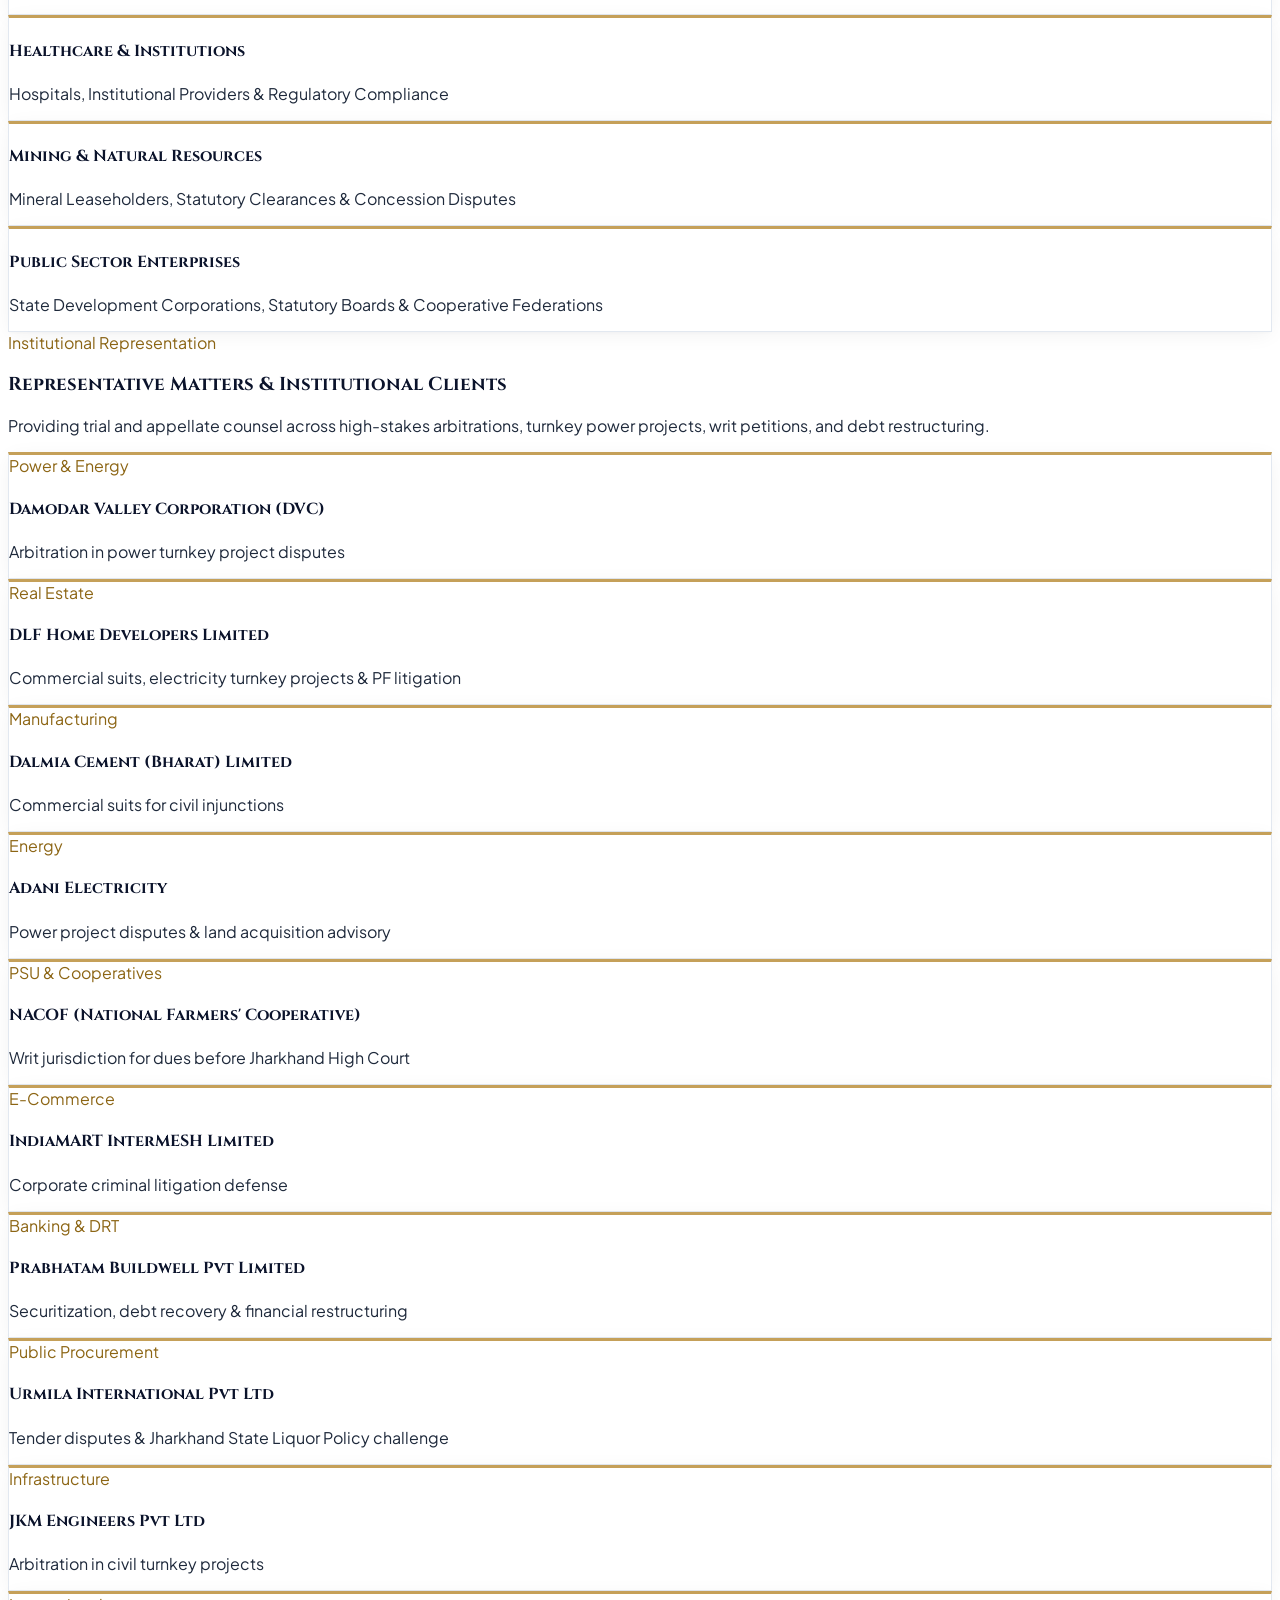
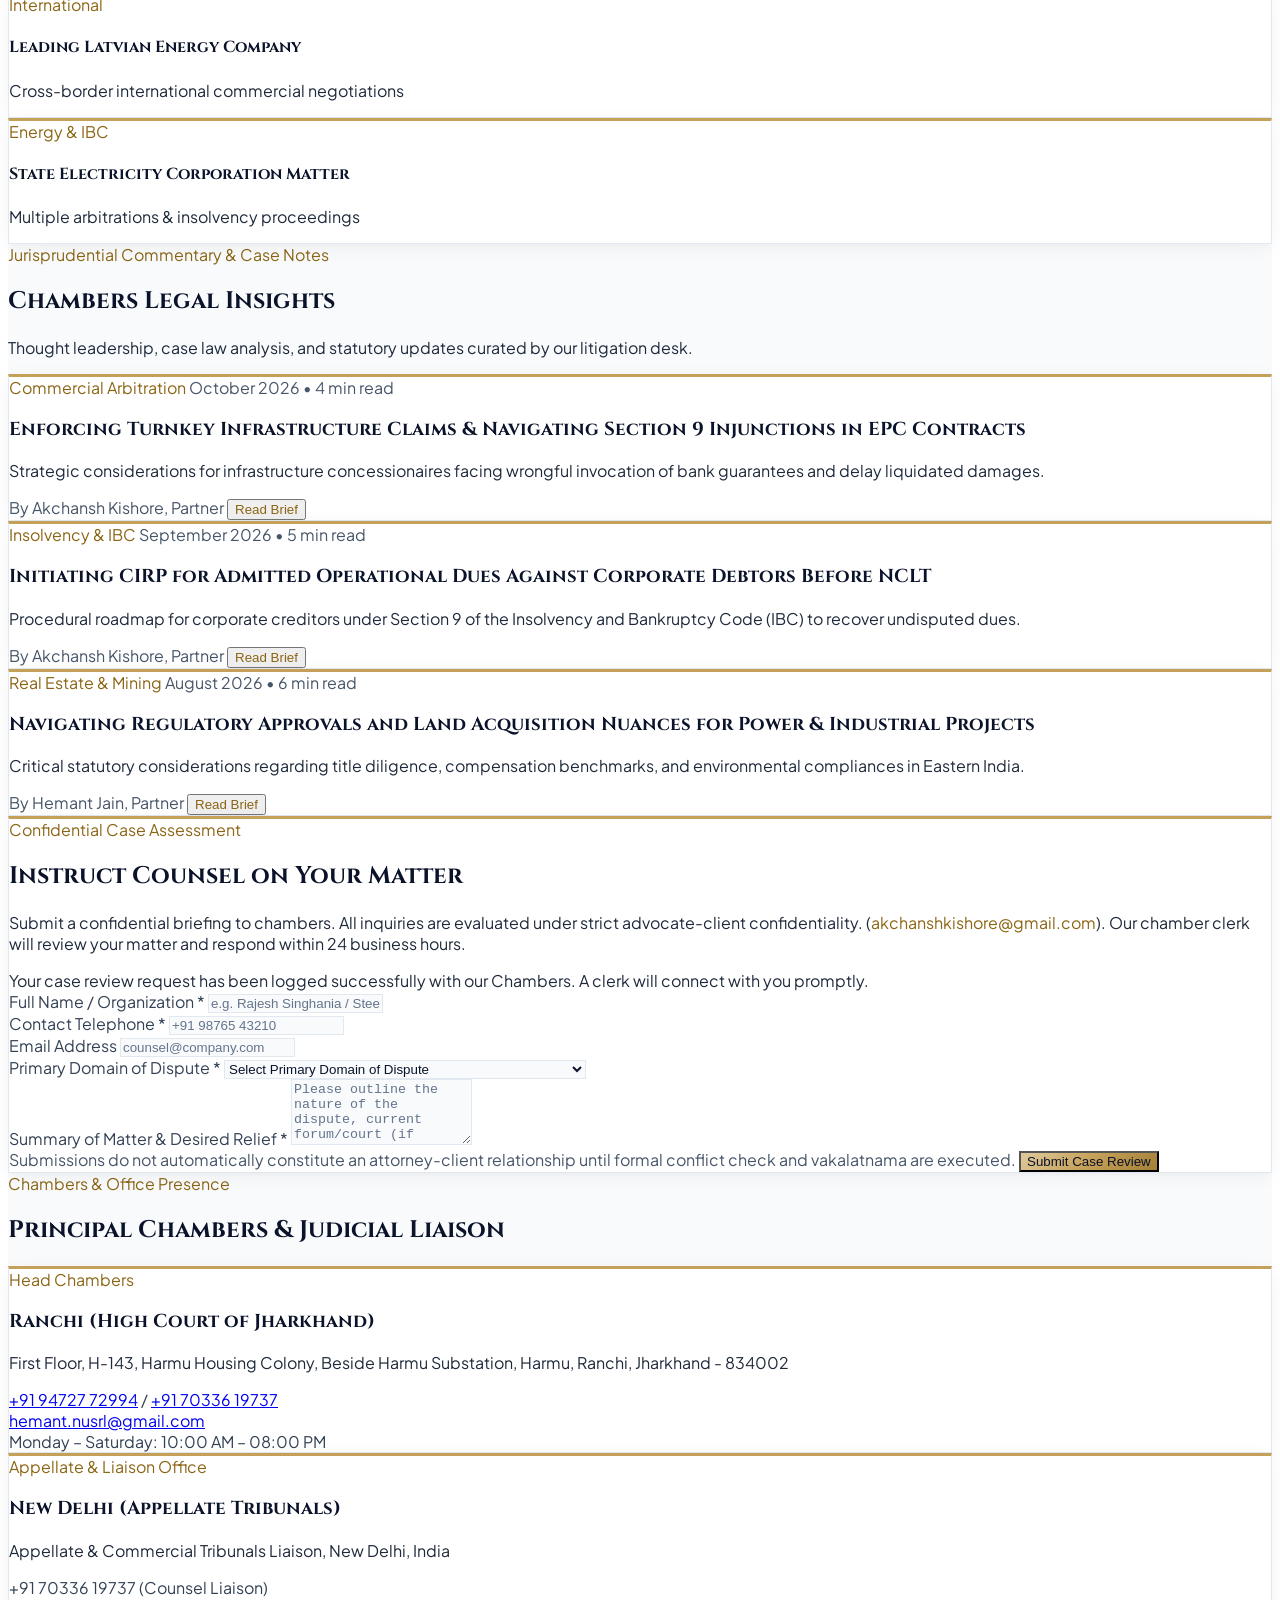
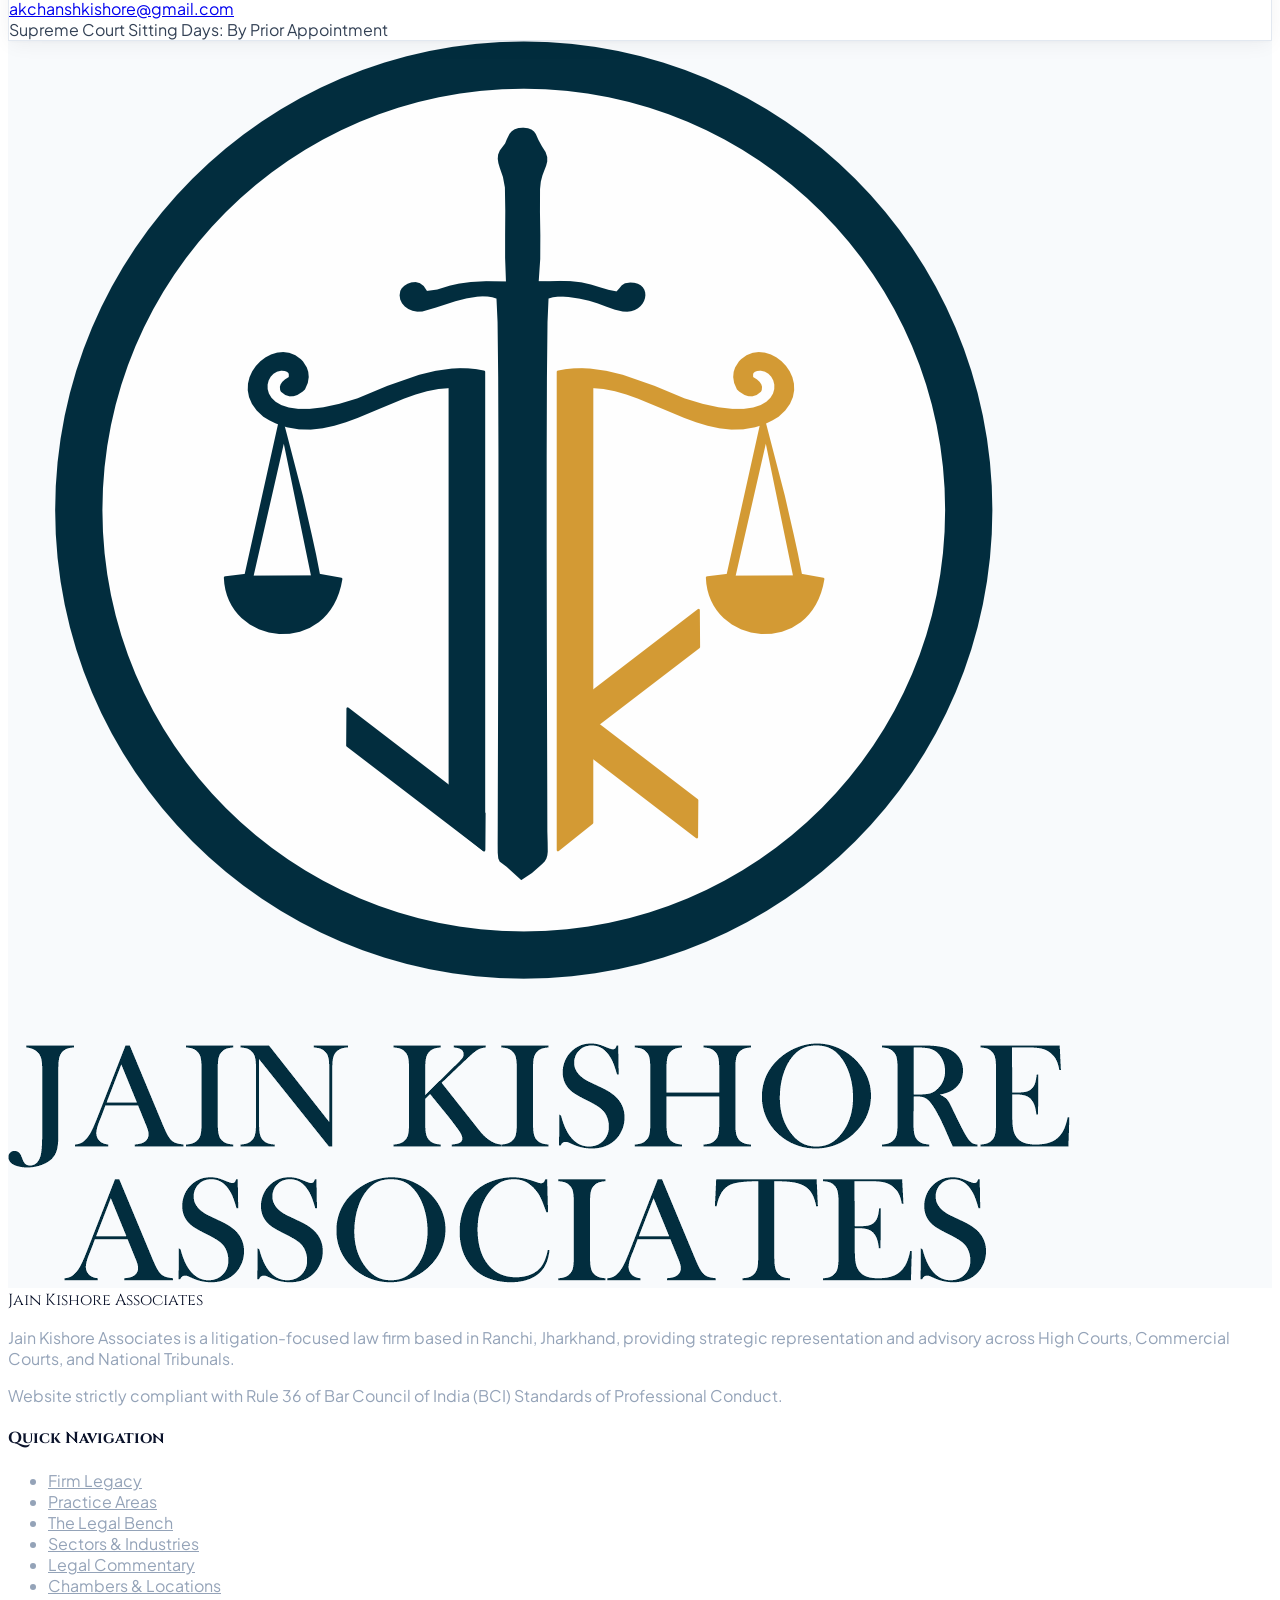
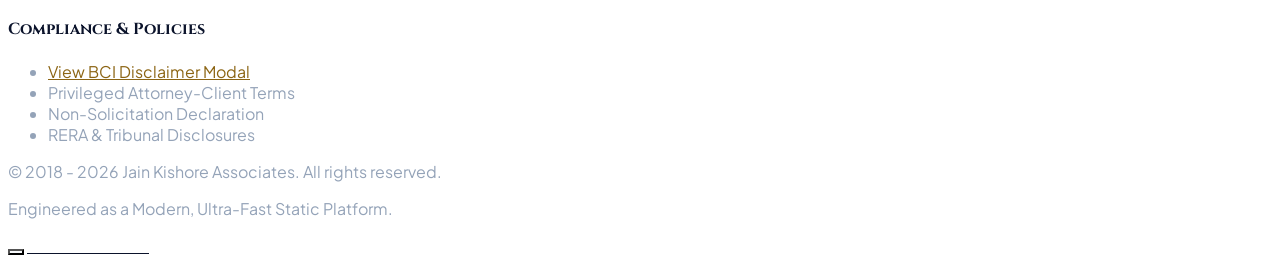
==== commit 0defa64a: "feat: configure dynamic theme logos (LOGO_2 for light mode, LOGO_3 for dark mode)" ====
--- a/index.html
+++ b/index.html
@@ -149,7 +149,7 @@
       <!-- Logo Branding -->
       <a href="index.html" class="flex items-center space-x-3.5 group">
         <div class="firm-short-name firm-logo-mark w-12 h-12 rounded-xl bg-navy-900 border-2 border-gold flex items-center justify-center font-cinzel text-xl font-black text-gold shadow-md group-hover:border-gold-light transition-colors overflow-hidden p-1">
-          <img src="images/LOGO_1.png" alt="Jain Kishore Associates" class="w-full h-full object-contain">
+          <img src="images/LOGO_2.png" alt="Jain Kishore Associates" class="w-full h-full object-contain">
         </div>
         <div>
           <span class="firm-name font-cinzel text-xl sm:text-2xl font-bold tracking-wider text-white block">
@@ -676,15 +676,15 @@
       <div class="grid grid-cols-1 md:grid-cols-4 gap-10 mb-12">
         <div class="md:col-span-2">
           <div class="flex items-center space-x-3 mb-4">
-            <div class="firm-short-name w-10 h-10 rounded-lg bg-navy-900 border border-gold flex items-center justify-center font-cinzel text-lg font-bold text-gold">
-              P&A
+            <div class="firm-logo-footer w-10 h-10 rounded-lg bg-navy-900 border border-gold flex items-center justify-center overflow-hidden p-1 shadow-sm">
+              <img src="images/LOGO_3.png" alt="Jain Kishore Associates" class="w-full h-full object-contain">
             </div>
             <span class="firm-name font-cinzel text-xl font-bold text-white tracking-wider">
               JAIN KISHORE <span class="text-gold">&</span> ASSOCIATES
             </span>
           </div>
           <p id="footerSummary" class="text-xs leading-relaxed max-w-md text-slate-400 mb-4">
-            Established in 1969. Premier full-service advocates and legal consultants specializing in Direct & Indirect Taxation, Commercial Arbitration, Mining Law, Tenders, Banking (IBC), and High Court Litigation.
+            Jain Kishore Associates is a boutique litigation and dispute resolution law firm based out of Ranchi, Jharkhand, representing marquee corporations, statutory bodies, and entrepreneurs across high-stakes arbitrations, commercial trials, and regulatory matters.
           </p>
           <p id="footerCompliance" class="text-[11px] text-slate-500">
             This site is maintained in strict conformity with the standards and ethics codified under the Advocates Act, 1961 and the Bar Council of India Rules.
--- a/css/styles.css
+++ b/css/styles.css
@@ -493,6 +493,17 @@
 html:not(.dark) #mobileNav {
   background-color: #FFFFFF !important;
   border-color: #E2E8F0 !important;
+}
+
+/* Logo Badge Frame in Light & Dark Modes */
+html:not(.dark) .firm-logo-mark {
+  background-color: #FFFFFF !important;
+  border-color: #D4AF37 !important;
+}
+
+.dark .firm-logo-mark {
+  background-color: #0B132B !important;
+  border-color: #D4AF37 !important;
 }
 
 /* Ensure Floating WhatsApp Desk has crisp pure white text */
